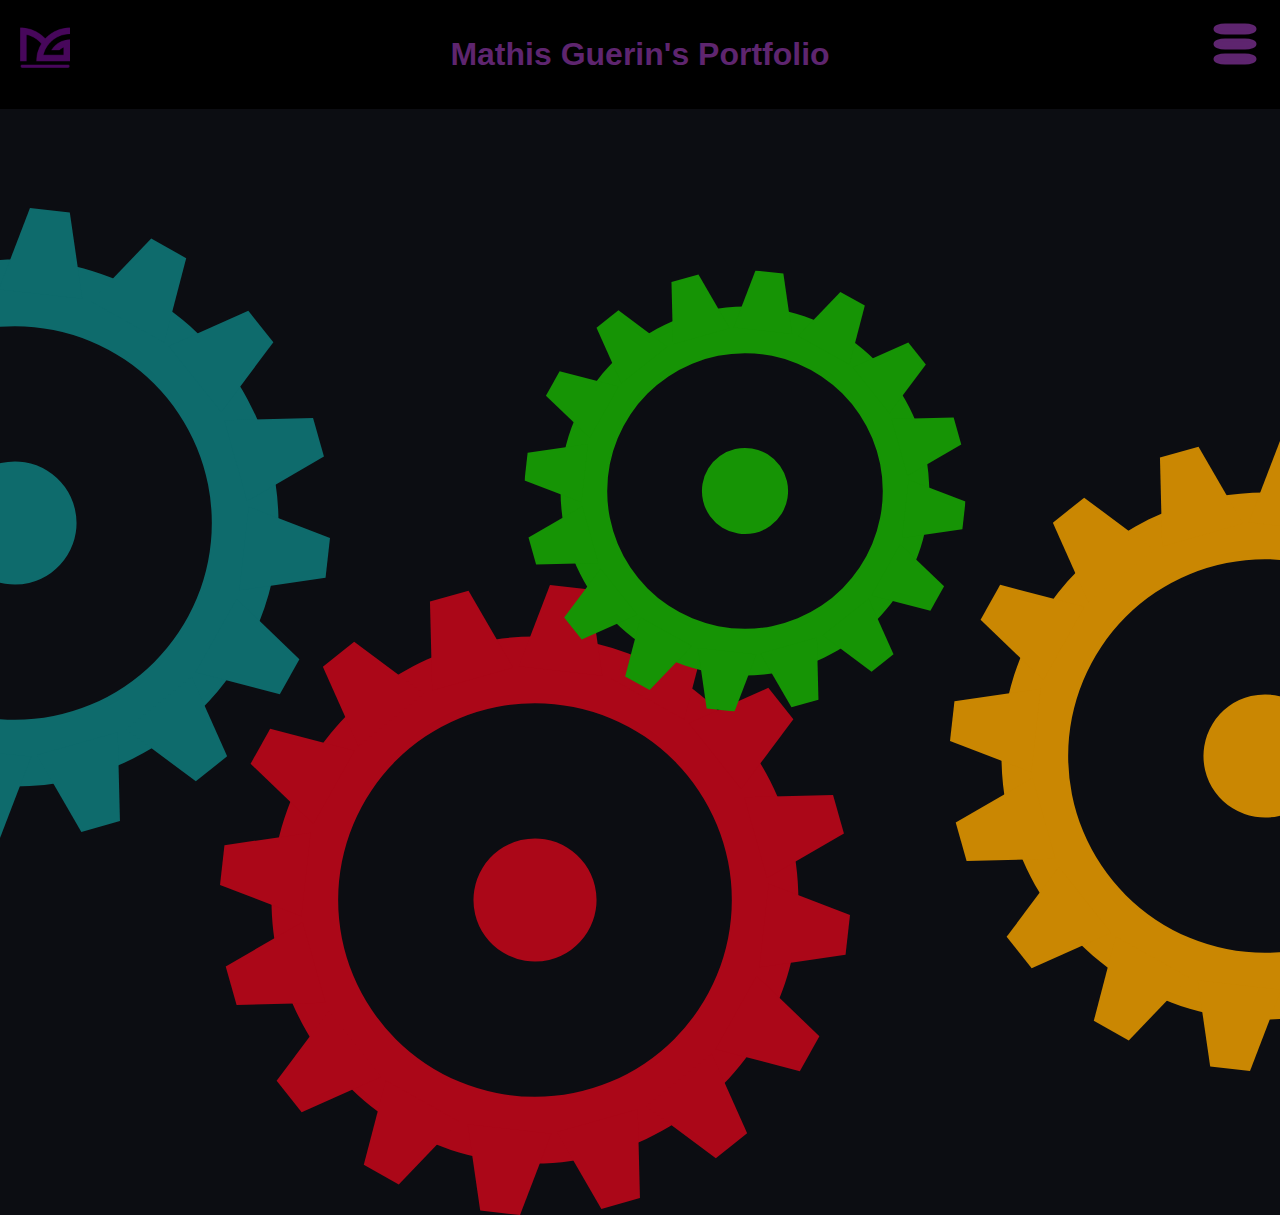
==== src/index.html @ aabb49e6 "gears and first page" ====
<!DOCTYPE html>
<html lang="en">
<head>
    <meta charset="UTF-8">
    <meta http-equiv="X-UA-Compatible" content="IE=edge">
    <meta name="viewport" content="width=device-width, initial-scale=1.0">
    <script src="../public/js/gear.js" defer></script>
    <link rel="stylesheet" href="../public/css/pages/index.css">
    <link rel="icon" href="../public/ressources/logo MG.png" type="image/x-icon">
    <title>Mathis Guerin's projects</title>
</head>
<body>
    <header>
        <img class="iconAccueil" rel="icon" src="../public/ressources/logo MG.png" type="image/x-icon">
        <h1>Mathis Guerin's Portfolio</h1>
        <div class="menu-deroulant">
            <svg width="50" height="50" version="1.1" xmlns="http://www.w3.org/2000/svg">
                <rect x="5" y="5" rx="10" ry="10" width="40" height="8" fill="black" stroke-width="3"/>
                <rect x="5" y="20" rx="10" ry="10" width="40" height="8" fill="black" stroke-width="3"/>
                <rect x="5" y="35" rx="10" ry="10" width="40" height="8" fill="black" stroke-width="3"/>
            </svg>
        </div>
    </header>
    <section>
        <svg class="gear-1 gear" data-name="Calque 1" xmlns="http://www.w3.org/2000/svg" viewBox="0 0 460.01 460.01">
            <path d="M230,37.6C123.74,37.6,37.6,123.74,37.6,230S123.74,422.41,230,422.41,422.41,336.27,422.41,230,336.27,37.6,230,37.6Zm0,336.12A143.72,143.72,0,1,1,373.72,230,143.72,143.72,0,0,1,230,373.72Z" transform="translate(0 0)"/>
            <polygon points="154.94 76.95 213.97 60.29 181.47 4.17 153.3 12.12 154.94 76.95"/>
            <polygon points="60.29 246.04 76.95 305.07 12.12 306.71 4.17 278.54 60.29 246.04"/>
            <polygon points="305 382.81 245.97 399.48 278.47 455.59 306.64 447.64 305 382.81"/>
            <polygon points="399.48 214.03 382.81 155 447.64 153.36 455.59 181.53 399.48 214.03"/>
            <polygon points="68.2 174.58 98.16 121.06 36.63 104.99 22.33 130.53 68.2 174.58"/>
            <polygon points="121.06 361.85 174.58 391.81 130.53 437.67 104.99 423.38 121.06 361.85"/>
            <polygon points="391.81 285.43 361.85 338.95 423.38 355.01 437.67 329.47 391.81 285.43"/>
            <polygon points="338.95 98.16 285.43 68.2 329.47 22.33 355.01 36.63 338.95 98.16"/>
            <polygon points="101 117.71 148.91 79.42 97.97 41.36 75.1 59.63 101 117.71"/>
            <polygon points="79.42 311.1 117.71 359.01 59.63 384.91 41.36 362.04 79.42 311.1"/>
            <polygon points="359.01 342.29 311.1 380.59 362.04 418.65 384.91 400.37 359.01 342.29"/>
            <polygon points="380.59 148.91 342.29 101 400.37 75.1 418.65 97.97 380.59 148.91"/>
            <polygon points="59.38 241.82 66.18 180.87 3.25 189.98 0 219.07 59.38 241.82"/>
            <polygon points="180.87 393.82 241.82 400.62 219.07 460.01 189.98 456.76 180.87 393.82"/>
            <polygon points="400.63 218.18 393.82 279.14 456.76 270.03 460.01 240.94 400.63 218.18"/>
            <polygon points="279.14 66.18 218.18 59.38 240.94 0 270.03 3.25 279.14 66.18"/>
            <circle class="cls-1" cx="230" cy="230" r="44.93" transform="translate(-33.87 420.19) rotate(-80.78)"/>
        </svg>
        
        <svg class="gear-2 gear" data-name="Calque 1" xmlns="http://www.w3.org/2000/svg" viewBox="0 0 460.01 460.01">
            <path d="M230,37.6C123.74,37.6,37.6,123.74,37.6,230S123.74,422.41,230,422.41,422.41,336.27,422.41,230,336.27,37.6,230,37.6Zm0,336.12A143.72,143.72,0,1,1,373.72,230,143.72,143.72,0,0,1,230,373.72Z" transform="translate(0 0)"/>
            <polygon points="154.94 76.95 213.97 60.29 181.47 4.17 153.3 12.12 154.94 76.95"/>
            <polygon points="60.29 246.04 76.95 305.07 12.12 306.71 4.17 278.54 60.29 246.04"/>
            <polygon points="305 382.81 245.97 399.48 278.47 455.59 306.64 447.64 305 382.81"/>
            <polygon points="399.48 214.03 382.81 155 447.64 153.36 455.59 181.53 399.48 214.03"/>
            <polygon points="68.2 174.58 98.16 121.06 36.63 104.99 22.33 130.53 68.2 174.58"/>
            <polygon points="121.06 361.85 174.58 391.81 130.53 437.67 104.99 423.38 121.06 361.85"/>
            <polygon points="391.81 285.43 361.85 338.95 423.38 355.01 437.67 329.47 391.81 285.43"/>
            <polygon points="338.95 98.16 285.43 68.2 329.47 22.33 355.01 36.63 338.95 98.16"/>
            <polygon points="101 117.71 148.91 79.42 97.97 41.36 75.1 59.63 101 117.71"/>
            <polygon points="79.42 311.1 117.71 359.01 59.63 384.91 41.36 362.04 79.42 311.1"/>
            <polygon points="359.01 342.29 311.1 380.59 362.04 418.65 384.91 400.37 359.01 342.29"/>
            <polygon points="380.59 148.91 342.29 101 400.37 75.1 418.65 97.97 380.59 148.91"/>
            <polygon points="59.38 241.82 66.18 180.87 3.25 189.98 0 219.07 59.38 241.82"/>
            <polygon points="180.87 393.82 241.82 400.62 219.07 460.01 189.98 456.76 180.87 393.82"/>
            <polygon points="400.63 218.18 393.82 279.14 456.76 270.03 460.01 240.94 400.63 218.18"/>
            <polygon points="279.14 66.18 218.18 59.38 240.94 0 270.03 3.25 279.14 66.18"/>
            <circle class="cls-1" cx="230" cy="230" r="44.93" transform="translate(-33.87 420.19) rotate(-80.78)"/>
        </svg>

        <svg class="gear-3 gear" data-name="Calque 1" xmlns="http://www.w3.org/2000/svg" viewBox="0 0 460.01 460.01">
            <path d="M230,37.6C123.74,37.6,37.6,123.74,37.6,230S123.74,422.41,230,422.41,422.41,336.27,422.41,230,336.27,37.6,230,37.6Zm0,336.12A143.72,143.72,0,1,1,373.72,230,143.72,143.72,0,0,1,230,373.72Z" transform="translate(0 0)"/>
            <polygon points="154.94 76.95 213.97 60.29 181.47 4.17 153.3 12.12 154.94 76.95"/>
            <polygon points="60.29 246.04 76.95 305.07 12.12 306.71 4.17 278.54 60.29 246.04"/>
            <polygon points="305 382.81 245.97 399.48 278.47 455.59 306.64 447.64 305 382.81"/>
            <polygon points="399.48 214.03 382.81 155 447.64 153.36 455.59 181.53 399.48 214.03"/>
            <polygon points="68.2 174.58 98.16 121.06 36.63 104.99 22.33 130.53 68.2 174.58"/>
            <polygon points="121.06 361.85 174.58 391.81 130.53 437.67 104.99 423.38 121.06 361.85"/>
            <polygon points="391.81 285.43 361.85 338.95 423.38 355.01 437.67 329.47 391.81 285.43"/>
            <polygon points="338.95 98.16 285.43 68.2 329.47 22.33 355.01 36.63 338.95 98.16"/>
            <polygon points="101 117.71 148.91 79.42 97.97 41.36 75.1 59.63 101 117.71"/>
            <polygon points="79.42 311.1 117.71 359.01 59.63 384.91 41.36 362.04 79.42 311.1"/>
            <polygon points="359.01 342.29 311.1 380.59 362.04 418.65 384.91 400.37 359.01 342.29"/>
            <polygon points="380.59 148.91 342.29 101 400.37 75.1 418.65 97.97 380.59 148.91"/>
            <polygon points="59.38 241.82 66.18 180.87 3.25 189.98 0 219.07 59.38 241.82"/>
            <polygon points="180.87 393.82 241.82 400.62 219.07 460.01 189.98 456.76 180.87 393.82"/>
            <polygon points="400.63 218.18 393.82 279.14 456.76 270.03 460.01 240.94 400.63 218.18"/>
            <polygon points="279.14 66.18 218.18 59.38 240.94 0 270.03 3.25 279.14 66.18"/>
            <circle class="cls-1" cx="230" cy="230" r="44.93" transform="translate(-33.87 420.19) rotate(-80.78)"/>
        </svg>

        <svg class="gear-4 gear" data-name="Calque 1" xmlns="http://www.w3.org/2000/svg" viewBox="0 0 460.01 460.01">
            <path d="M230,37.6C123.74,37.6,37.6,123.74,37.6,230S123.74,422.41,230,422.41,422.41,336.27,422.41,230,336.27,37.6,230,37.6Zm0,336.12A143.72,143.72,0,1,1,373.72,230,143.72,143.72,0,0,1,230,373.72Z" transform="translate(0 0)"/>
            <polygon points="154.94 76.95 213.97 60.29 181.47 4.17 153.3 12.12 154.94 76.95"/>
            <polygon points="60.29 246.04 76.95 305.07 12.12 306.71 4.17 278.54 60.29 246.04"/>
            <polygon points="305 382.81 245.97 399.48 278.47 455.59 306.64 447.64 305 382.81"/>
            <polygon points="399.48 214.03 382.81 155 447.64 153.36 455.59 181.53 399.48 214.03"/>
            <polygon points="68.2 174.58 98.16 121.06 36.63 104.99 22.33 130.53 68.2 174.58"/>
            <polygon points="121.06 361.85 174.58 391.81 130.53 437.67 104.99 423.38 121.06 361.85"/>
            <polygon points="391.81 285.43 361.85 338.95 423.38 355.01 437.67 329.47 391.81 285.43"/>
            <polygon points="338.95 98.16 285.43 68.2 329.47 22.33 355.01 36.63 338.95 98.16"/>
            <polygon points="101 117.71 148.91 79.42 97.97 41.36 75.1 59.63 101 117.71"/>
            <polygon points="79.42 311.1 117.71 359.01 59.63 384.91 41.36 362.04 79.42 311.1"/>
            <polygon points="359.01 342.29 311.1 380.59 362.04 418.65 384.91 400.37 359.01 342.29"/>
            <polygon points="380.59 148.91 342.29 101 400.37 75.1 418.65 97.97 380.59 148.91"/>
            <polygon points="59.38 241.82 66.18 180.87 3.25 189.98 0 219.07 59.38 241.82"/>
            <polygon points="180.87 393.82 241.82 400.62 219.07 460.01 189.98 456.76 180.87 393.82"/>
            <polygon points="400.63 218.18 393.82 279.14 456.76 270.03 460.01 240.94 400.63 218.18"/>
            <polygon points="279.14 66.18 218.18 59.38 240.94 0 270.03 3.25 279.14 66.18"/>
            <circle class="cls-1" cx="230" cy="230" r="44.93" transform="translate(-33.87 420.19) rotate(-80.78)"/>
        </svg>
    </section>

    <section>
        
    </section>
    
  
    <footer>
      
    </footer>
</body>
</html>
---- public/css/pages/index.css ----
* {
  margin: 0;
  padding: 0;
  border: 0;
  font-size: 100%;
  font-family: inherit;
  box-sizing: border-box;
}

ol, ul {
  list-style: none;
}

a, button {
  color: inherit;
  text-decoration: none;
  background-color: transparent;
  -webkit-tap-highlight-color: transparent;
  cursor: pointer;
}

html {
  min-width: 350px;
  font-family: "Inter", "Open Sans", sans-serif;
  scroll-behavior: smooth;
  overflow-x: hidden;
  /* Styles pour les navigateurs Chrome et Safari */
}
html body {
  --marginH: 4vh;
  --primary-1: hsl(230, 19%, 6%);
  --primary-2: hsl(0deg, 0%, 85%);
  --primary-3: hsl(286, 50%, 29%);
  --black: hsl(0deg, 0%, 0%);
  --secondary-1: hsl(181, 77%, 24%);
  --secondary-2: hsl(40, 98%, 40%);
  --secondary-3: hsl(354, 92%, 35%);
  --secondary-4: hsl(113, 93%, 30%);
  min-height: 100vh;
  display: flex;
  flex-direction: column;
  font-size: 16px;
  -webkit-font-smoothing: antialiased;
  -moz-osx-font-smoothing: grayscale;
}
html body main {
  flex-grow: 1;
}
@media screen and (-webkit-min-device-pixel-ratio: 0) {
  html body::-webkit-scrollbar {
    width: 5px;
    background: var(--primary-1);
  }
  html body::-webkit-scrollbar-thumb {
    width: 5px;
    background: var(--primary-3);
  }
}

header {
  display: flex;
  flex-direction: row;
  justify-content: center;
  background-color: var(--black);
}
header h1 {
  font-size: xx-large;
  margin: var(--marginH) 0 var(--marginH) 0;
  transition: all 0.5s ease-in-out;
  color: var(--primary-3);
}
header h1:hover {
  transform: scale(1.05);
}
header img.iconAccueil {
  width: 50px;
  height: 50px;
  position: absolute;
  left: 20px;
  top: 20px;
  transition: transform 0.5s ease-in-out;
}
header img.iconAccueil:hover {
  transform: scale(1.05);
}
header .menu-deroulant {
  width: 50px;
  height: 50px;
  position: absolute;
  right: 20px;
  top: 20px;
  transition: transform 0.3s ease-in-out;
}
header .menu-deroulant:hover {
  transform: translate(-7px, 0);
}
header .menu-deroulant rect {
  stroke: var(--primary-3);
  fill: var(--primary-3);
}

html {
  overflow-y: hidden;
}
html body {
  --gearlength: 70vh;
  display: flex;
  flex-direction: column;
  margin: 0;
  text-align: center;
  font-family: Arial;
  background-color: var(--primary-1);
}
html body .gear-1 {
  fill: var(--secondary-1);
  height: var(--gearlength);
  width: var(--gearlength);
  position: absolute;
  transition: scale 0.5s ease-in-out;
}
html body .gear-1:hover {
  fill: var(--primary-2);
  scale: 1.1;
}
html body .gear-2 {
  fill: var(--secondary-2);
  height: var(--gearlength);
  width: var(--gearlength);
  position: absolute;
  transition: scale 0.5s ease-in-out;
}
html body .gear-2:hover {
  fill: var(--primary-2);
  scale: 1.1;
}
html body .gear-3 {
  fill: var(--secondary-3);
  height: var(--gearlength);
  width: var(--gearlength);
  position: absolute;
  transition: scale 0.5s ease-in-out;
}
html body .gear-3:hover {
  fill: var(--primary-2);
  scale: 1.1;
}
html body .gear-4 {
  fill: var(--secondary-4);
  height: var(--gearlength);
  width: var(--gearlength);
  position: absolute;
  transition: scale 0.5s ease-in-out;
}
html body .gear-4:hover {
  fill: var(--primary-2);
  scale: 1.1;
}
html body .gear-1 {
  top: calc(0.33 * var(--gearlength));
  left: calc(var(--gearlength) / -2.1);
}
html body .gear-2 {
  top: calc(0.7 * var(--gearlength));
  right: calc(var(--gearlength) / -2.1);
}
html body .gear-3 {
  bottom: calc(-0.5 * var(--gearlength));
  left: calc(25vw - 100px);
}
html body .gear-4 {
  scale: 0.7;
  bottom: calc(0.15 * var(--gearlength));
  right: calc(25vw - 100px);
}
html body .gear-4:hover {
  scale: 0.76;
}

/*# sourceMappingURL=index.css.map */
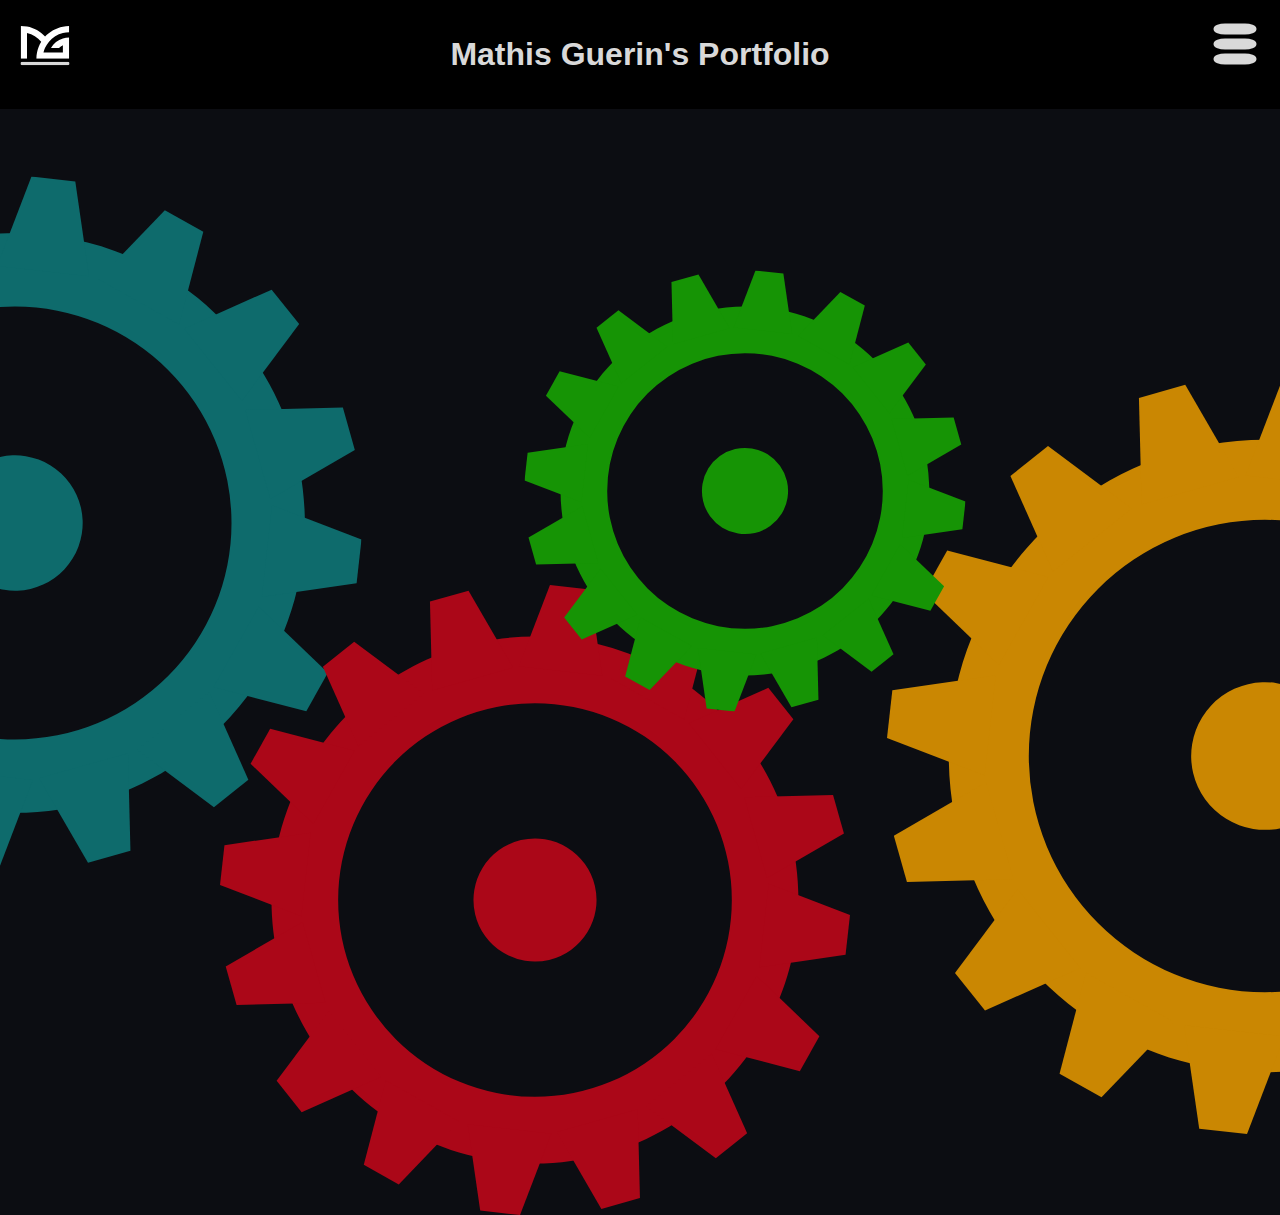
==== commit 5d90547c: "adding animations to first index page" ====
--- a/src/index.html
+++ b/src/index.html
@@ -5,115 +5,147 @@
     <meta http-equiv="X-UA-Compatible" content="IE=edge">
     <meta name="viewport" content="width=device-width, initial-scale=1.0">
     <script src="../public/js/gear.js" defer></script>
+    <script src="../public/js/header.js" defer></script>
     <link rel="stylesheet" href="../public/css/pages/index.css">
-    <link rel="icon" href="../public/ressources/logo MG.png" type="image/x-icon">
+    <link rel="icon" href="../public/ressources/logo MG.svg" type="image/x-icon">
     <title>Mathis Guerin's projects</title>
 </head>
 <body>
     <header>
-        <img class="iconAccueil" rel="icon" src="../public/ressources/logo MG.png" type="image/x-icon">
+
+        <img class="iconAccueil" rel="icon" src="../public/ressources/logo MG.svg" type="image/x-icon">
+
         <h1>Mathis Guerin's Portfolio</h1>
-        <div class="menu-deroulant">
-            <svg width="50" height="50" version="1.1" xmlns="http://www.w3.org/2000/svg">
-                <rect x="5" y="5" rx="10" ry="10" width="40" height="8" fill="black" stroke-width="3"/>
-                <rect x="5" y="20" rx="10" ry="10" width="40" height="8" fill="black" stroke-width="3"/>
-                <rect x="5" y="35" rx="10" ry="10" width="40" height="8" fill="black" stroke-width="3"/>
+
+        <div class="menu-deroulant" title="esc pour fermer">
+            <svg width="50" height="50" version="1.1" xmlns="http://www.w3.org/2000/svg" class="btn-drop">
+                <rect x="5" y="5" rx="10" ry="10" width="40" height="8" fill="black" stroke-width="3" class="one"/>
+                <rect x="5" y="20" rx="10" ry="10" width="40" height="8" fill="black" stroke-width="3" class="two"/>
+                <rect x="5" y="35" rx="10" ry="10" width="40" height="8" fill="black" stroke-width="3" class="three"/>
             </svg>
+            <ul class="menu-deroulant-content">
+				<li>
+					<a href="https://github.com/Hubrec" title="lien vers mon profile github">Mon GitHub</a>
+				</li>
+				<li>
+                    <a href="mailto:mathisjp.guerin@gmail.com?body=Bonjour%20Mathis,%0A%0A" title="lien pour m'envoyer un mail">Me contacter</a>
+				</li>
+				<li>
+					<a href="#">Mes compétences</a>
+				</li>
+				<li>
+					<a href="#">Autre</a>
+				</li>
+			</ul>
         </div>
+
     </header>
-    <section>
-        <svg class="gear-1 gear" data-name="Calque 1" xmlns="http://www.w3.org/2000/svg" viewBox="0 0 460.01 460.01">
-            <path d="M230,37.6C123.74,37.6,37.6,123.74,37.6,230S123.74,422.41,230,422.41,422.41,336.27,422.41,230,336.27,37.6,230,37.6Zm0,336.12A143.72,143.72,0,1,1,373.72,230,143.72,143.72,0,0,1,230,373.72Z" transform="translate(0 0)"/>
-            <polygon points="154.94 76.95 213.97 60.29 181.47 4.17 153.3 12.12 154.94 76.95"/>
-            <polygon points="60.29 246.04 76.95 305.07 12.12 306.71 4.17 278.54 60.29 246.04"/>
-            <polygon points="305 382.81 245.97 399.48 278.47 455.59 306.64 447.64 305 382.81"/>
-            <polygon points="399.48 214.03 382.81 155 447.64 153.36 455.59 181.53 399.48 214.03"/>
-            <polygon points="68.2 174.58 98.16 121.06 36.63 104.99 22.33 130.53 68.2 174.58"/>
-            <polygon points="121.06 361.85 174.58 391.81 130.53 437.67 104.99 423.38 121.06 361.85"/>
-            <polygon points="391.81 285.43 361.85 338.95 423.38 355.01 437.67 329.47 391.81 285.43"/>
-            <polygon points="338.95 98.16 285.43 68.2 329.47 22.33 355.01 36.63 338.95 98.16"/>
-            <polygon points="101 117.71 148.91 79.42 97.97 41.36 75.1 59.63 101 117.71"/>
-            <polygon points="79.42 311.1 117.71 359.01 59.63 384.91 41.36 362.04 79.42 311.1"/>
-            <polygon points="359.01 342.29 311.1 380.59 362.04 418.65 384.91 400.37 359.01 342.29"/>
-            <polygon points="380.59 148.91 342.29 101 400.37 75.1 418.65 97.97 380.59 148.91"/>
-            <polygon points="59.38 241.82 66.18 180.87 3.25 189.98 0 219.07 59.38 241.82"/>
-            <polygon points="180.87 393.82 241.82 400.62 219.07 460.01 189.98 456.76 180.87 393.82"/>
-            <polygon points="400.63 218.18 393.82 279.14 456.76 270.03 460.01 240.94 400.63 218.18"/>
-            <polygon points="279.14 66.18 218.18 59.38 240.94 0 270.03 3.25 279.14 66.18"/>
-            <circle class="cls-1" cx="230" cy="230" r="44.93" transform="translate(-33.87 420.19) rotate(-80.78)"/>
-        </svg>
+        <section class="sectGears">
+            <div class="divgears">
+                <svg class="gear-1" data-name="Calque 1" xmlns="http://www.w3.org/2000/svg" viewBox="0 0 460.01 460.01">
+                    <path d="M230,37.6C123.74,37.6,37.6,123.74,37.6,230S123.74,422.41,230,422.41,422.41,336.27,422.41,230,336.27,37.6,230,37.6Zm0,336.12A143.72,143.72,0,1,1,373.72,230,143.72,143.72,0,0,1,230,373.72Z" transform="translate(0 0)"/>
+                    <polygon points="154.94 76.95 213.97 60.29 181.47 4.17 153.3 12.12 154.94 76.95"/>
+                    <polygon points="60.29 246.04 76.95 305.07 12.12 306.71 4.17 278.54 60.29 246.04"/>
+                    <polygon points="305 382.81 245.97 399.48 278.47 455.59 306.64 447.64 305 382.81"/>
+                    <polygon points="399.48 214.03 382.81 155 447.64 153.36 455.59 181.53 399.48 214.03"/>
+                    <polygon points="68.2 174.58 98.16 121.06 36.63 104.99 22.33 130.53 68.2 174.58"/>
+                    <polygon points="121.06 361.85 174.58 391.81 130.53 437.67 104.99 423.38 121.06 361.85"/>
+                    <polygon points="391.81 285.43 361.85 338.95 423.38 355.01 437.67 329.47 391.81 285.43"/>
+                    <polygon points="338.95 98.16 285.43 68.2 329.47 22.33 355.01 36.63 338.95 98.16"/>
+                    <polygon points="101 117.71 148.91 79.42 97.97 41.36 75.1 59.63 101 117.71"/>
+                    <polygon points="79.42 311.1 117.71 359.01 59.63 384.91 41.36 362.04 79.42 311.1"/>
+                    <polygon points="359.01 342.29 311.1 380.59 362.04 418.65 384.91 400.37 359.01 342.29"/>
+                    <polygon points="380.59 148.91 342.29 101 400.37 75.1 418.65 97.97 380.59 148.91"/>
+                    <polygon points="59.38 241.82 66.18 180.87 3.25 189.98 0 219.07 59.38 241.82"/>
+                    <polygon points="180.87 393.82 241.82 400.62 219.07 460.01 189.98 456.76 180.87 393.82"/>
+                    <polygon points="400.63 218.18 393.82 279.14 456.76 270.03 460.01 240.94 400.63 218.18"/>
+                    <polygon points="279.14 66.18 218.18 59.38 240.94 0 270.03 3.25 279.14 66.18"/>
+                    <circle class="cls-1" cx="230" cy="230" r="44.93" transform="translate(-33.87 420.19) rotate(-80.78)"/>
+                </svg>
+                <h1 class="titleGear1">Mes compétences</h1>
+            </div>
+
+            <div class="divgears">
+                <svg class="gear-2" data-name="Calque 1" xmlns="http://www.w3.org/2000/svg" viewBox="0 0 460.01 460.01">
+                    <path d="M230,37.6C123.74,37.6,37.6,123.74,37.6,230S123.74,422.41,230,422.41,422.41,336.27,422.41,230,336.27,37.6,230,37.6Zm0,336.12A143.72,143.72,0,1,1,373.72,230,143.72,143.72,0,0,1,230,373.72Z" transform="translate(0 0)"/>
+                    <polygon points="154.94 76.95 213.97 60.29 181.47 4.17 153.3 12.12 154.94 76.95"/>
+                    <polygon points="60.29 246.04 76.95 305.07 12.12 306.71 4.17 278.54 60.29 246.04"/>
+                    <polygon points="305 382.81 245.97 399.48 278.47 455.59 306.64 447.64 305 382.81"/>
+                    <polygon points="399.48 214.03 382.81 155 447.64 153.36 455.59 181.53 399.48 214.03"/>
+                    <polygon points="68.2 174.58 98.16 121.06 36.63 104.99 22.33 130.53 68.2 174.58"/>
+                    <polygon points="121.06 361.85 174.58 391.81 130.53 437.67 104.99 423.38 121.06 361.85"/>
+                    <polygon points="391.81 285.43 361.85 338.95 423.38 355.01 437.67 329.47 391.81 285.43"/>
+                    <polygon points="338.95 98.16 285.43 68.2 329.47 22.33 355.01 36.63 338.95 98.16"/>
+                    <polygon points="101 117.71 148.91 79.42 97.97 41.36 75.1 59.63 101 117.71"/>
+                    <polygon points="79.42 311.1 117.71 359.01 59.63 384.91 41.36 362.04 79.42 311.1"/>
+                    <polygon points="359.01 342.29 311.1 380.59 362.04 418.65 384.91 400.37 359.01 342.29"/>
+                    <polygon points="380.59 148.91 342.29 101 400.37 75.1 418.65 97.97 380.59 148.91"/>
+                    <polygon points="59.38 241.82 66.18 180.87 3.25 189.98 0 219.07 59.38 241.82"/>
+                    <polygon points="180.87 393.82 241.82 400.62 219.07 460.01 189.98 456.76 180.87 393.82"/>
+                    <polygon points="400.63 218.18 393.82 279.14 456.76 270.03 460.01 240.94 400.63 218.18"/>
+                    <polygon points="279.14 66.18 218.18 59.38 240.94 0 270.03 3.25 279.14 66.18"/>
+                    <circle class="cls-1" cx="230" cy="230" r="44.93" transform="translate(-33.87 420.19) rotate(-80.78)"/>
+                </svg>
+                <h1 class="titleGear2">Mes projets</h1>
+            </div>
+
+            <div class="divgears">
+                <svg class="gear-3" data-name="Calque 1" xmlns="http://www.w3.org/2000/svg" viewBox="0 0 460.01 460.01">
+                    <path d="M230,37.6C123.74,37.6,37.6,123.74,37.6,230S123.74,422.41,230,422.41,422.41,336.27,422.41,230,336.27,37.6,230,37.6Zm0,336.12A143.72,143.72,0,1,1,373.72,230,143.72,143.72,0,0,1,230,373.72Z" transform="translate(0 0)"/>
+                    <polygon points="154.94 76.95 213.97 60.29 181.47 4.17 153.3 12.12 154.94 76.95"/>
+                    <polygon points="60.29 246.04 76.95 305.07 12.12 306.71 4.17 278.54 60.29 246.04"/>
+                    <polygon points="305 382.81 245.97 399.48 278.47 455.59 306.64 447.64 305 382.81"/>
+                    <polygon points="399.48 214.03 382.81 155 447.64 153.36 455.59 181.53 399.48 214.03"/>
+                    <polygon points="68.2 174.58 98.16 121.06 36.63 104.99 22.33 130.53 68.2 174.58"/>
+                    <polygon points="121.06 361.85 174.58 391.81 130.53 437.67 104.99 423.38 121.06 361.85"/>
+                    <polygon points="391.81 285.43 361.85 338.95 423.38 355.01 437.67 329.47 391.81 285.43"/>
+                    <polygon points="338.95 98.16 285.43 68.2 329.47 22.33 355.01 36.63 338.95 98.16"/>
+                    <polygon points="101 117.71 148.91 79.42 97.97 41.36 75.1 59.63 101 117.71"/>
+                    <polygon points="79.42 311.1 117.71 359.01 59.63 384.91 41.36 362.04 79.42 311.1"/>
+                    <polygon points="359.01 342.29 311.1 380.59 362.04 418.65 384.91 400.37 359.01 342.29"/>
+                    <polygon points="380.59 148.91 342.29 101 400.37 75.1 418.65 97.97 380.59 148.91"/>
+                    <polygon points="59.38 241.82 66.18 180.87 3.25 189.98 0 219.07 59.38 241.82"/>
+                    <polygon points="180.87 393.82 241.82 400.62 219.07 460.01 189.98 456.76 180.87 393.82"/>
+                    <polygon points="400.63 218.18 393.82 279.14 456.76 270.03 460.01 240.94 400.63 218.18"/>
+                    <polygon points="279.14 66.18 218.18 59.38 240.94 0 270.03 3.25 279.14 66.18"/>
+                    <circle class="cls-1" cx="230" cy="230" r="44.93" transform="translate(-33.87 420.19) rotate(-80.78)"/>
+                </svg>
+                <h1 class="titleGear3">Gear 3 title</h1>
+            </div>
+
+            <div class="divgears">
+                <svg class="gear-4" data-name="Calque 1" xmlns="http://www.w3.org/2000/svg" viewBox="0 0 460.01 460.01">
+                    <path d="M230,37.6C123.74,37.6,37.6,123.74,37.6,230S123.74,422.41,230,422.41,422.41,336.27,422.41,230,336.27,37.6,230,37.6Zm0,336.12A143.72,143.72,0,1,1,373.72,230,143.72,143.72,0,0,1,230,373.72Z" transform="translate(0 0)"/>
+                    <polygon points="154.94 76.95 213.97 60.29 181.47 4.17 153.3 12.12 154.94 76.95"/>
+                    <polygon points="60.29 246.04 76.95 305.07 12.12 306.71 4.17 278.54 60.29 246.04"/>
+                    <polygon points="305 382.81 245.97 399.48 278.47 455.59 306.64 447.64 305 382.81"/>
+                    <polygon points="399.48 214.03 382.81 155 447.64 153.36 455.59 181.53 399.48 214.03"/>
+                    <polygon points="68.2 174.58 98.16 121.06 36.63 104.99 22.33 130.53 68.2 174.58"/>
+                    <polygon points="121.06 361.85 174.58 391.81 130.53 437.67 104.99 423.38 121.06 361.85"/>
+                    <polygon points="391.81 285.43 361.85 338.95 423.38 355.01 437.67 329.47 391.81 285.43"/>
+                    <polygon points="338.95 98.16 285.43 68.2 329.47 22.33 355.01 36.63 338.95 98.16"/>
+                    <polygon points="101 117.71 148.91 79.42 97.97 41.36 75.1 59.63 101 117.71"/>
+                    <polygon points="79.42 311.1 117.71 359.01 59.63 384.91 41.36 362.04 79.42 311.1"/>
+                    <polygon points="359.01 342.29 311.1 380.59 362.04 418.65 384.91 400.37 359.01 342.29"/>
+                    <polygon points="380.59 148.91 342.29 101 400.37 75.1 418.65 97.97 380.59 148.91"/>
+                    <polygon points="59.38 241.82 66.18 180.87 3.25 189.98 0 219.07 59.38 241.82"/>
+                    <polygon points="180.87 393.82 241.82 400.62 219.07 460.01 189.98 456.76 180.87 393.82"/>
+                    <polygon points="400.63 218.18 393.82 279.14 456.76 270.03 460.01 240.94 400.63 218.18"/>
+                    <polygon points="279.14 66.18 218.18 59.38 240.94 0 270.03 3.25 279.14 66.18"/>
+                    <circle class="cls-1" cx="230" cy="230" r="44.93" transform="translate(-33.87 420.19) rotate(-80.78)"/>
+                </svg>
+                <h1 class="titleGear4">Gear 4 title</h1>
+            </div>
+
+        </section>
+            
+        <section>
+            
+        </section>
         
-        <svg class="gear-2 gear" data-name="Calque 1" xmlns="http://www.w3.org/2000/svg" viewBox="0 0 460.01 460.01">
-            <path d="M230,37.6C123.74,37.6,37.6,123.74,37.6,230S123.74,422.41,230,422.41,422.41,336.27,422.41,230,336.27,37.6,230,37.6Zm0,336.12A143.72,143.72,0,1,1,373.72,230,143.72,143.72,0,0,1,230,373.72Z" transform="translate(0 0)"/>
-            <polygon points="154.94 76.95 213.97 60.29 181.47 4.17 153.3 12.12 154.94 76.95"/>
-            <polygon points="60.29 246.04 76.95 305.07 12.12 306.71 4.17 278.54 60.29 246.04"/>
-            <polygon points="305 382.81 245.97 399.48 278.47 455.59 306.64 447.64 305 382.81"/>
-            <polygon points="399.48 214.03 382.81 155 447.64 153.36 455.59 181.53 399.48 214.03"/>
-            <polygon points="68.2 174.58 98.16 121.06 36.63 104.99 22.33 130.53 68.2 174.58"/>
-            <polygon points="121.06 361.85 174.58 391.81 130.53 437.67 104.99 423.38 121.06 361.85"/>
-            <polygon points="391.81 285.43 361.85 338.95 423.38 355.01 437.67 329.47 391.81 285.43"/>
-            <polygon points="338.95 98.16 285.43 68.2 329.47 22.33 355.01 36.63 338.95 98.16"/>
-            <polygon points="101 117.71 148.91 79.42 97.97 41.36 75.1 59.63 101 117.71"/>
-            <polygon points="79.42 311.1 117.71 359.01 59.63 384.91 41.36 362.04 79.42 311.1"/>
-            <polygon points="359.01 342.29 311.1 380.59 362.04 418.65 384.91 400.37 359.01 342.29"/>
-            <polygon points="380.59 148.91 342.29 101 400.37 75.1 418.65 97.97 380.59 148.91"/>
-            <polygon points="59.38 241.82 66.18 180.87 3.25 189.98 0 219.07 59.38 241.82"/>
-            <polygon points="180.87 393.82 241.82 400.62 219.07 460.01 189.98 456.76 180.87 393.82"/>
-            <polygon points="400.63 218.18 393.82 279.14 456.76 270.03 460.01 240.94 400.63 218.18"/>
-            <polygon points="279.14 66.18 218.18 59.38 240.94 0 270.03 3.25 279.14 66.18"/>
-            <circle class="cls-1" cx="230" cy="230" r="44.93" transform="translate(-33.87 420.19) rotate(-80.78)"/>
-        </svg>
-
-        <svg class="gear-3 gear" data-name="Calque 1" xmlns="http://www.w3.org/2000/svg" viewBox="0 0 460.01 460.01">
-            <path d="M230,37.6C123.74,37.6,37.6,123.74,37.6,230S123.74,422.41,230,422.41,422.41,336.27,422.41,230,336.27,37.6,230,37.6Zm0,336.12A143.72,143.72,0,1,1,373.72,230,143.72,143.72,0,0,1,230,373.72Z" transform="translate(0 0)"/>
-            <polygon points="154.94 76.95 213.97 60.29 181.47 4.17 153.3 12.12 154.94 76.95"/>
-            <polygon points="60.29 246.04 76.95 305.07 12.12 306.71 4.17 278.54 60.29 246.04"/>
-            <polygon points="305 382.81 245.97 399.48 278.47 455.59 306.64 447.64 305 382.81"/>
-            <polygon points="399.48 214.03 382.81 155 447.64 153.36 455.59 181.53 399.48 214.03"/>
-            <polygon points="68.2 174.58 98.16 121.06 36.63 104.99 22.33 130.53 68.2 174.58"/>
-            <polygon points="121.06 361.85 174.58 391.81 130.53 437.67 104.99 423.38 121.06 361.85"/>
-            <polygon points="391.81 285.43 361.85 338.95 423.38 355.01 437.67 329.47 391.81 285.43"/>
-            <polygon points="338.95 98.16 285.43 68.2 329.47 22.33 355.01 36.63 338.95 98.16"/>
-            <polygon points="101 117.71 148.91 79.42 97.97 41.36 75.1 59.63 101 117.71"/>
-            <polygon points="79.42 311.1 117.71 359.01 59.63 384.91 41.36 362.04 79.42 311.1"/>
-            <polygon points="359.01 342.29 311.1 380.59 362.04 418.65 384.91 400.37 359.01 342.29"/>
-            <polygon points="380.59 148.91 342.29 101 400.37 75.1 418.65 97.97 380.59 148.91"/>
-            <polygon points="59.38 241.82 66.18 180.87 3.25 189.98 0 219.07 59.38 241.82"/>
-            <polygon points="180.87 393.82 241.82 400.62 219.07 460.01 189.98 456.76 180.87 393.82"/>
-            <polygon points="400.63 218.18 393.82 279.14 456.76 270.03 460.01 240.94 400.63 218.18"/>
-            <polygon points="279.14 66.18 218.18 59.38 240.94 0 270.03 3.25 279.14 66.18"/>
-            <circle class="cls-1" cx="230" cy="230" r="44.93" transform="translate(-33.87 420.19) rotate(-80.78)"/>
-        </svg>
-
-        <svg class="gear-4 gear" data-name="Calque 1" xmlns="http://www.w3.org/2000/svg" viewBox="0 0 460.01 460.01">
-            <path d="M230,37.6C123.74,37.6,37.6,123.74,37.6,230S123.74,422.41,230,422.41,422.41,336.27,422.41,230,336.27,37.6,230,37.6Zm0,336.12A143.72,143.72,0,1,1,373.72,230,143.72,143.72,0,0,1,230,373.72Z" transform="translate(0 0)"/>
-            <polygon points="154.94 76.95 213.97 60.29 181.47 4.17 153.3 12.12 154.94 76.95"/>
-            <polygon points="60.29 246.04 76.95 305.07 12.12 306.71 4.17 278.54 60.29 246.04"/>
-            <polygon points="305 382.81 245.97 399.48 278.47 455.59 306.64 447.64 305 382.81"/>
-            <polygon points="399.48 214.03 382.81 155 447.64 153.36 455.59 181.53 399.48 214.03"/>
-            <polygon points="68.2 174.58 98.16 121.06 36.63 104.99 22.33 130.53 68.2 174.58"/>
-            <polygon points="121.06 361.85 174.58 391.81 130.53 437.67 104.99 423.38 121.06 361.85"/>
-            <polygon points="391.81 285.43 361.85 338.95 423.38 355.01 437.67 329.47 391.81 285.43"/>
-            <polygon points="338.95 98.16 285.43 68.2 329.47 22.33 355.01 36.63 338.95 98.16"/>
-            <polygon points="101 117.71 148.91 79.42 97.97 41.36 75.1 59.63 101 117.71"/>
-            <polygon points="79.42 311.1 117.71 359.01 59.63 384.91 41.36 362.04 79.42 311.1"/>
-            <polygon points="359.01 342.29 311.1 380.59 362.04 418.65 384.91 400.37 359.01 342.29"/>
-            <polygon points="380.59 148.91 342.29 101 400.37 75.1 418.65 97.97 380.59 148.91"/>
-            <polygon points="59.38 241.82 66.18 180.87 3.25 189.98 0 219.07 59.38 241.82"/>
-            <polygon points="180.87 393.82 241.82 400.62 219.07 460.01 189.98 456.76 180.87 393.82"/>
-            <polygon points="400.63 218.18 393.82 279.14 456.76 270.03 460.01 240.94 400.63 218.18"/>
-            <polygon points="279.14 66.18 218.18 59.38 240.94 0 270.03 3.25 279.14 66.18"/>
-            <circle class="cls-1" cx="230" cy="230" r="44.93" transform="translate(-33.87 420.19) rotate(-80.78)"/>
-        </svg>
-    </section>
-
-    <section>
+    
+        <footer>
         
-    </section>
-    
-  
-    <footer>
-      
-    </footer>
+        </footer>
 </body>
 </html>--- a/public/css/pages/index.css
+++ b/public/css/pages/index.css
@@ -36,6 +36,10 @@
   --secondary-2: hsl(40, 98%, 40%);
   --secondary-3: hsl(354, 92%, 35%);
   --secondary-4: hsl(113, 93%, 30%);
+  --secondary-1-fade: hsl(181, 61%, 49%);
+  --secondary-2-fade: hsl(40, 100%, 59%);
+  --secondary-3-fade: hsl(354, 100%, 56%);
+  --secondary-4-fade: hsl(113, 76%, 52%);
   min-height: 100vh;
   display: flex;
   flex-direction: column;
@@ -46,6 +50,9 @@
 html body main {
   flex-grow: 1;
 }
+html body a {
+  color: var(--primary-2);
+}
 @media screen and (-webkit-min-device-pixel-ratio: 0) {
   html body::-webkit-scrollbar {
     width: 5px;
@@ -67,10 +74,7 @@
   font-size: xx-large;
   margin: var(--marginH) 0 var(--marginH) 0;
   transition: all 0.5s ease-in-out;
-  color: var(--primary-3);
-}
-header h1:hover {
-  transform: scale(1.05);
+  color: var(--primary-2);
 }
 header img.iconAccueil {
   width: 50px;
@@ -80,9 +84,6 @@
   top: 20px;
   transition: transform 0.5s ease-in-out;
 }
-header img.iconAccueil:hover {
-  transform: scale(1.05);
-}
 header .menu-deroulant {
   width: 50px;
   height: 50px;
@@ -91,14 +92,70 @@
   top: 20px;
   transition: transform 0.3s ease-in-out;
 }
-header .menu-deroulant:hover {
-  transform: translate(-7px, 0);
-}
-header .menu-deroulant rect {
-  stroke: var(--primary-3);
-  fill: var(--primary-3);
-}
-
+header .menu-deroulant svg rect {
+  stroke: var(--primary-2);
+  fill: var(--primary-2);
+  transition: all 0.3s ease;
+}
+header .menu-deroulant svg:hover rect.one {
+  transform: rotate(47deg);
+  translate: 15px -1px;
+}
+header .menu-deroulant svg:hover rect.three {
+  transform: rotate(-47deg);
+  translate: -21px 15px;
+}
+header .menu-deroulant svg.show rect.one {
+  transform: rotate(47deg);
+  translate: 15px -1px;
+}
+header .menu-deroulant svg.show rect.two {
+  opacity: 0;
+}
+header .menu-deroulant svg.show rect.three {
+  transform: rotate(-47deg);
+  translate: -21px 15px;
+}
+header .menu-deroulant ul {
+  z-index: 10;
+  position: absolute;
+  right: -30px;
+  width: 250px;
+  background-color: var(--black);
+  border-radius: 2%;
+  display: flex;
+  flex-direction: column;
+  opacity: 0;
+  visibility: hidden;
+  transition: all 0.5s ease-in-out;
+  transition-property: opacity, visibility;
+}
+header .menu-deroulant ul li {
+  margin: 10px 0 10px 0;
+  font-size: x-large;
+  transition: all 0.3s ease-in-out;
+}
+header .menu-deroulant ul li:hover {
+  transform: scale(1.03);
+}
+header .menu-deroulant ul.show {
+  opacity: 1;
+  visibility: visible;
+}
+
+@keyframes fade {
+  from {
+    opacity: 0;
+  }
+  to {
+    opacity: 1;
+  }
+}
+@media screen and (max-width: 768px) {
+  header h1 {
+    font-size: x-large;
+  }
+}
 html {
   overflow-y: hidden;
 }
@@ -116,56 +173,79 @@
   height: var(--gearlength);
   width: var(--gearlength);
   position: absolute;
-  transition: scale 0.5s ease-in-out;
+  transition: all 0.5s ease-in-out;
+  transition-property: scale, fill;
 }
 html body .gear-1:hover {
-  fill: var(--primary-2);
-  scale: 1.1;
+  fill: var(--secondary-1-fade);
 }
 html body .gear-2 {
   fill: var(--secondary-2);
   height: var(--gearlength);
   width: var(--gearlength);
   position: absolute;
-  transition: scale 0.5s ease-in-out;
+  transition: all 0.5s ease-in-out;
+  transition-property: scale, fill;
 }
 html body .gear-2:hover {
-  fill: var(--primary-2);
-  scale: 1.1;
+  fill: var(--secondary-2-fade);
 }
 html body .gear-3 {
   fill: var(--secondary-3);
   height: var(--gearlength);
   width: var(--gearlength);
   position: absolute;
-  transition: scale 0.5s ease-in-out;
+  transition: all 0.5s ease-in-out;
+  transition-property: scale, fill;
 }
 html body .gear-3:hover {
-  fill: var(--primary-2);
-  scale: 1.1;
+  fill: var(--secondary-3-fade);
 }
 html body .gear-4 {
   fill: var(--secondary-4);
   height: var(--gearlength);
   width: var(--gearlength);
   position: absolute;
-  transition: scale 0.5s ease-in-out;
+  transition: all 0.5s ease-in-out;
+  transition-property: scale, fill;
 }
 html body .gear-4:hover {
-  fill: var(--primary-2);
+  fill: var(--secondary-4-fade);
+}
+html body .gear-1 {
   scale: 1.1;
-}
-html body .gear-1 {
   top: calc(0.33 * var(--gearlength));
   left: calc(var(--gearlength) / -2.1);
 }
+html body .gear-1:hover {
+  scale: 1.16;
+}
+html body .gear-1:hover ~ h1 {
+  visibility: visible;
+  animation: slideLeft 0.5s ease forwards;
+}
 html body .gear-2 {
+  scale: 1.2;
   top: calc(0.7 * var(--gearlength));
   right: calc(var(--gearlength) / -2.1);
+}
+html body .gear-2:hover {
+  scale: 1.26;
+}
+html body .gear-2:hover ~ h1 {
+  visibility: visible;
+  animation: slideRight 0.5s ease forwards;
 }
 html body .gear-3 {
   bottom: calc(-0.5 * var(--gearlength));
   left: calc(25vw - 100px);
+}
+html body .gear-3:hover {
+  scale: 1.06;
+}
+html body .gear-3:hover ~ h1 {
+  visibility: visible;
+  animation: slideTop 0.5s ease forwards;
 }
 html body .gear-4 {
   scale: 0.7;
@@ -175,5 +255,96 @@
 html body .gear-4:hover {
   scale: 0.76;
 }
+html body .gear-4:hover ~ h1 {
+  visibility: visible;
+  animation: slideBottom 0.5s ease forwards;
+}
+html body div.divgears h1 {
+  position: absolute;
+  font-size: xx-large;
+  color: var(--primary-2);
+  border-radius: 5px;
+  padding: calc(var(--marginH) * 1.5) calc(var(--marginH) * 3) calc(var(--marginH) * 1.5) calc(var(--marginH) * 3);
+  z-index: -1;
+  pointer-events: none;
+  visibility: hidden;
+  transition: all 0.5s ease-in-out;
+  transition-property: slideLeft, slideRight, slideTop, slideBottom;
+  opacity: 15%;
+}
+html body div.divgears h1.titleGear1 {
+  background-color: var(--secondary-1);
+}
+html body div.divgears h1.titleGear2 {
+  background-color: var(--secondary-2);
+}
+html body div.divgears h1.titleGear3 {
+  background-color: var(--secondary-3);
+}
+html body div.divgears h1.titleGear4 {
+  background-color: var(--secondary-4);
+}
+html body div.divgears h1.titleGear1 {
+  top: calc(0.33 * var(--gearlength));
+  left: calc(var(--gearlength) * 0.65);
+  transform: translateX(-100%);
+}
+html body div.divgears h1.titleGear2 {
+  top: calc(0.4 * var(--gearlength));
+  right: calc(var(--gearlength) * 0.65);
+  transform: translateX(100%);
+  z-index: 11;
+}
+html body div.divgears h1.titleGear3 {
+  bottom: calc(0.65 * var(--gearlength));
+  left: calc(32vw - 100px);
+  transform: translateY(-200%);
+}
+html body div.divgears h1.titleGear4 {
+  bottom: calc(0.8 * var(--gearlength));
+  left: calc(33vw - 100px);
+  transform: translateY(200%);
+}
+
+@keyframes slideLeft {
+  0% {
+    transform: translateX(-100%);
+    opacity: 15%;
+  }
+  100% {
+    transform: translateX(0);
+    opacity: 100%;
+  }
+}
+@keyframes slideRight {
+  0% {
+    transform: translateX(100%);
+    opacity: 15%;
+  }
+  100% {
+    transform: translateX(0);
+    opacity: 100%;
+  }
+}
+@keyframes slideBottom {
+  0% {
+    transform: translateY(-200%);
+    opacity: 15%;
+  }
+  100% {
+    transform: translateY(0);
+    opacity: 100%;
+  }
+}
+@keyframes slideTop {
+  0% {
+    transform: translateY(200%);
+    opacity: 15%;
+  }
+  100% {
+    transform: translateY(0);
+    opacity: 100%;
+  }
+}
 
 /*# sourceMappingURL=index.css.map */
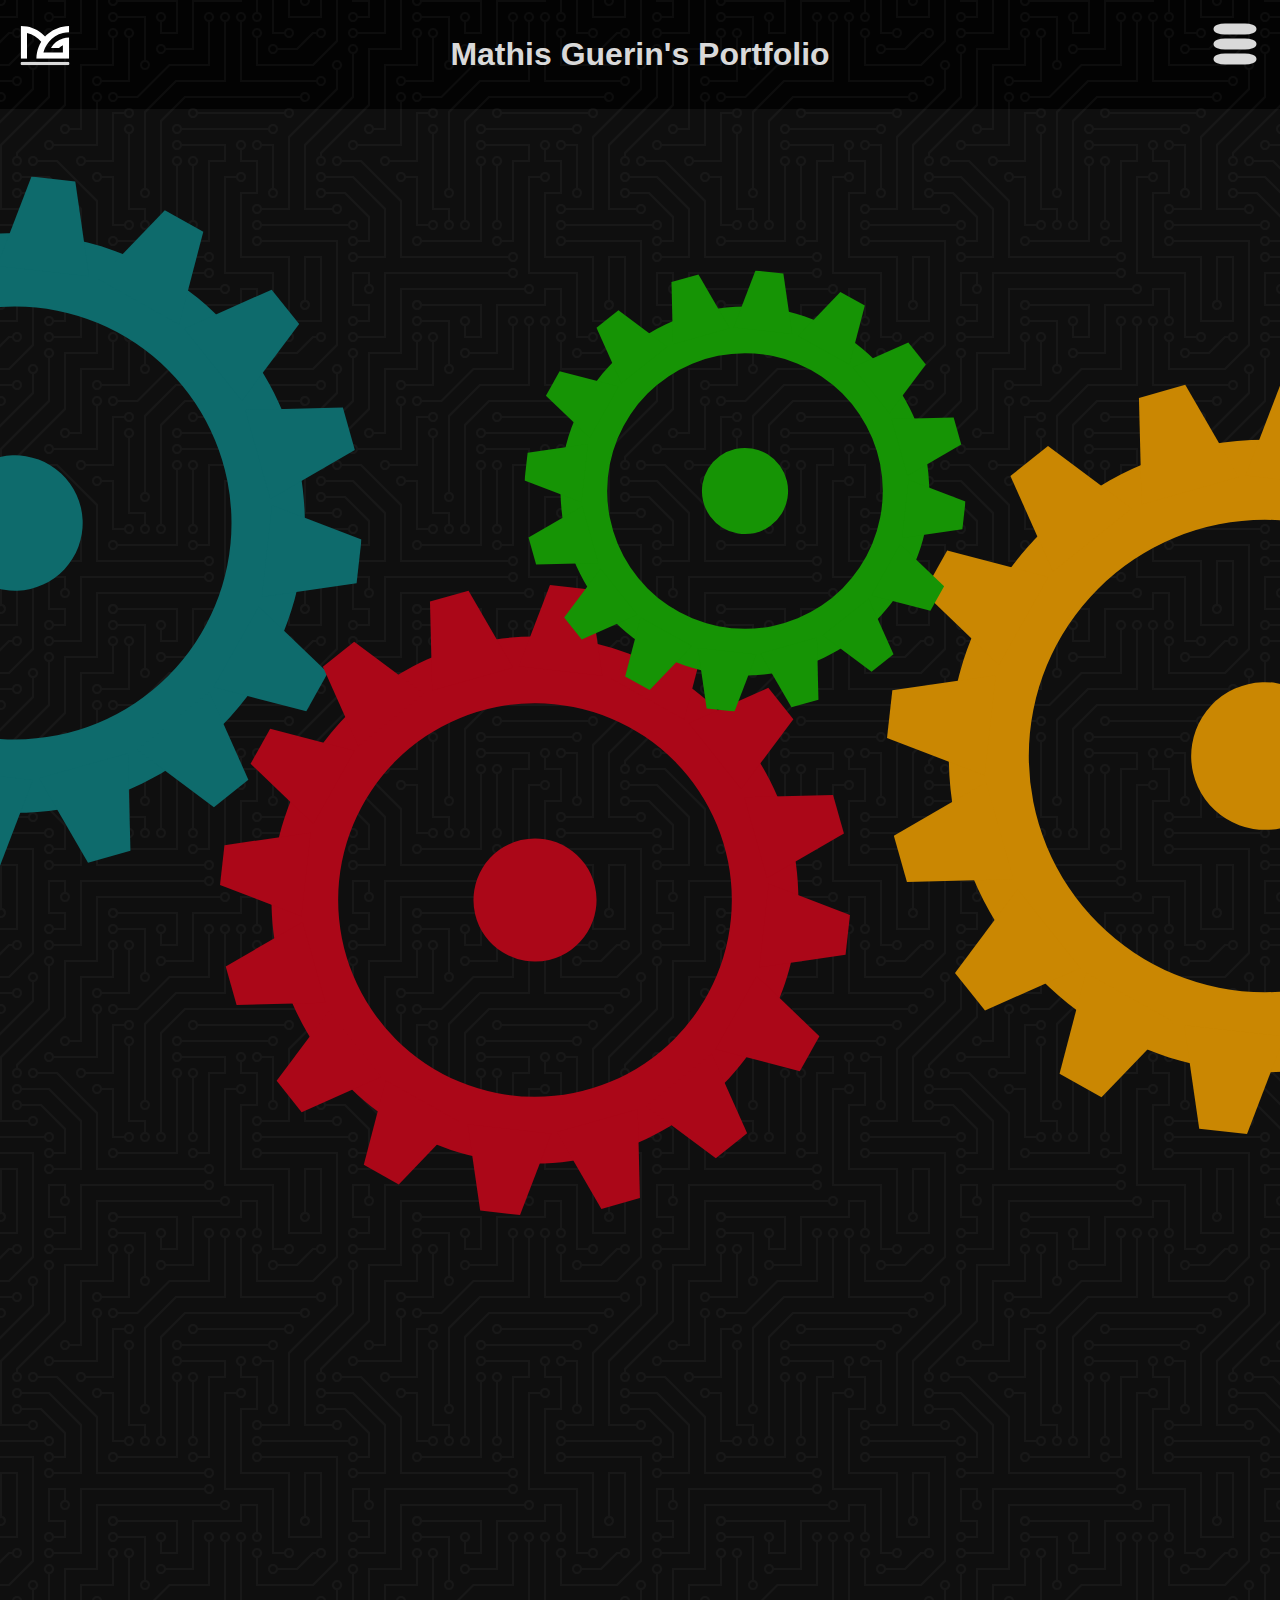
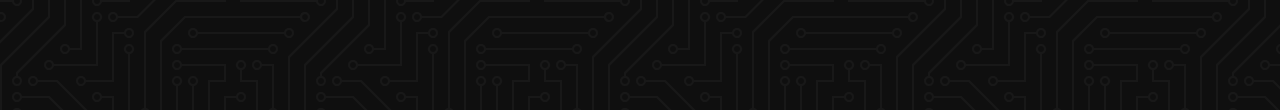
==== commit e596b5e5: "animations + ajout des pages de contenu vides" ====
--- a/src/index.html
+++ b/src/index.html
@@ -4,14 +4,21 @@
     <meta charset="UTF-8">
     <meta http-equiv="X-UA-Compatible" content="IE=edge">
     <meta name="viewport" content="width=device-width, initial-scale=1.0">
+
     <script src="../public/js/gear.js" defer></script>
     <script src="../public/js/header.js" defer></script>
+    <script src="../public/js/pages.js" defer></script>
+    <script src="../public/js/backgrounds.js" defer></script>
+
+
     <link rel="stylesheet" href="../public/css/pages/index.css">
+    <link rel="stylesheet" href="../public/css/pages/indexHidden.css">
+
     <link rel="icon" href="../public/ressources/logo MG.svg" type="image/x-icon">
     <title>Mathis Guerin's projects</title>
 </head>
-<body>
-    <header>
+<body class="bg2">
+    <header class="bg2">
 
         <img class="iconAccueil" rel="icon" src="../public/ressources/logo MG.svg" type="image/x-icon">
 
@@ -41,8 +48,8 @@
 
     </header>
         <section class="sectGears">
-            <div class="divgears">
-                <svg class="gear-1" data-name="Calque 1" xmlns="http://www.w3.org/2000/svg" viewBox="0 0 460.01 460.01">
+            <div class="divgears" title="click me">
+                <svg class="gear-1 gear" data-name="Calque 1" xmlns="http://www.w3.org/2000/svg" viewBox="0 0 460.01 460.01">
                     <path d="M230,37.6C123.74,37.6,37.6,123.74,37.6,230S123.74,422.41,230,422.41,422.41,336.27,422.41,230,336.27,37.6,230,37.6Zm0,336.12A143.72,143.72,0,1,1,373.72,230,143.72,143.72,0,0,1,230,373.72Z" transform="translate(0 0)"/>
                     <polygon points="154.94 76.95 213.97 60.29 181.47 4.17 153.3 12.12 154.94 76.95"/>
                     <polygon points="60.29 246.04 76.95 305.07 12.12 306.71 4.17 278.54 60.29 246.04"/>
@@ -65,8 +72,8 @@
                 <h1 class="titleGear1">Mes compétences</h1>
             </div>
 
-            <div class="divgears">
-                <svg class="gear-2" data-name="Calque 1" xmlns="http://www.w3.org/2000/svg" viewBox="0 0 460.01 460.01">
+            <div class="divgears" title="click me">
+                <svg class="gear-2 gear" data-name="Calque 1" xmlns="http://www.w3.org/2000/svg" viewBox="0 0 460.01 460.01">
                     <path d="M230,37.6C123.74,37.6,37.6,123.74,37.6,230S123.74,422.41,230,422.41,422.41,336.27,422.41,230,336.27,37.6,230,37.6Zm0,336.12A143.72,143.72,0,1,1,373.72,230,143.72,143.72,0,0,1,230,373.72Z" transform="translate(0 0)"/>
                     <polygon points="154.94 76.95 213.97 60.29 181.47 4.17 153.3 12.12 154.94 76.95"/>
                     <polygon points="60.29 246.04 76.95 305.07 12.12 306.71 4.17 278.54 60.29 246.04"/>
@@ -89,8 +96,8 @@
                 <h1 class="titleGear2">Mes projets</h1>
             </div>
 
-            <div class="divgears">
-                <svg class="gear-3" data-name="Calque 1" xmlns="http://www.w3.org/2000/svg" viewBox="0 0 460.01 460.01">
+            <div class="divgears" title="click me">
+                <svg class="gear-3 gear" data-name="Calque 1" xmlns="http://www.w3.org/2000/svg" viewBox="0 0 460.01 460.01">
                     <path d="M230,37.6C123.74,37.6,37.6,123.74,37.6,230S123.74,422.41,230,422.41,422.41,336.27,422.41,230,336.27,37.6,230,37.6Zm0,336.12A143.72,143.72,0,1,1,373.72,230,143.72,143.72,0,0,1,230,373.72Z" transform="translate(0 0)"/>
                     <polygon points="154.94 76.95 213.97 60.29 181.47 4.17 153.3 12.12 154.94 76.95"/>
                     <polygon points="60.29 246.04 76.95 305.07 12.12 306.71 4.17 278.54 60.29 246.04"/>
@@ -113,8 +120,8 @@
                 <h1 class="titleGear3">Gear 3 title</h1>
             </div>
 
-            <div class="divgears">
-                <svg class="gear-4" data-name="Calque 1" xmlns="http://www.w3.org/2000/svg" viewBox="0 0 460.01 460.01">
+            <div class="divgears" title="click me">
+                <svg class="gear-4 gear" data-name="Calque 1" xmlns="http://www.w3.org/2000/svg" viewBox="0 0 460.01 460.01">
                     <path d="M230,37.6C123.74,37.6,37.6,123.74,37.6,230S123.74,422.41,230,422.41,422.41,336.27,422.41,230,336.27,37.6,230,37.6Zm0,336.12A143.72,143.72,0,1,1,373.72,230,143.72,143.72,0,0,1,230,373.72Z" transform="translate(0 0)"/>
                     <polygon points="154.94 76.95 213.97 60.29 181.47 4.17 153.3 12.12 154.94 76.95"/>
                     <polygon points="60.29 246.04 76.95 305.07 12.12 306.71 4.17 278.54 60.29 246.04"/>
@@ -134,13 +141,52 @@
                     <polygon points="279.14 66.18 218.18 59.38 240.94 0 270.03 3.25 279.14 66.18"/>
                     <circle class="cls-1" cx="230" cy="230" r="44.93" transform="translate(-33.87 420.19) rotate(-80.78)"/>
                 </svg>
-                <h1 class="titleGear4">Gear 4 title</h1>
+                <h1 class="titleGear4">Me contacter</h1>
             </div>
 
         </section>
-            
-        <section>
-            
+
+        <section class="hiddenPages">
+
+            <section class="myCompetences">
+                <ul>
+                    <li class="grow"></li>
+                    <li class="closer"></li>
+                </ul>
+                
+                <!-- <h1>Page sur mes compétences</h1> -->
+            </section>
+
+            <section class="myProjects">
+                <ul>
+                    <li class="grow"></li>
+                    <li class="closer"></li>
+                </ul>
+                
+            </section>
+
+            <section class="athem">
+                <ul>
+                    <li class="grow"></li>
+                    <li class="closer"></li>
+                </ul>
+            </section>
+
+            <section class="myContacts">
+                <ul>
+                    <li class="grow"></li>
+                    <li class="closer"></li>
+                </ul>
+                
+                <div>
+                    <ul>
+                        <li class="instagram"><a href="https://www.instagram.com/bartho.g/"><svg id="icon-910" viewBox="0 0 40 40"><path d="M20,7c4.2,0,4.7,0,6.3,0.1c1.5,0.1,2.3,0.3,3,0.5C30,8,30.5,8.3,31.1,8.9c0.5,0.5,0.9,1.1,1.2,1.8c0.2,0.5,0.5,1.4,0.5,3 C33,15.3,33,15.8,33,20s0,4.7-0.1,6.3c-0.1,1.5-0.3,2.3-0.5,3c-0.3,0.7-0.6,1.2-1.2,1.8c-0.5,0.5-1.1,0.9-1.8,1.2 c-0.5,0.2-1.4,0.5-3,0.5C24.7,33,24.2,33,20,33s-4.7,0-6.3-0.1c-1.5-0.1-2.3-0.3-3-0.5C10,32,9.5,31.7,8.9,31.1 C8.4,30.6,8,30,7.7,29.3c-0.2-0.5-0.5-1.4-0.5-3C7,24.7,7,24.2,7,20s0-4.7,0.1-6.3c0.1-1.5,0.3-2.3,0.5-3C8,10,8.3,9.5,8.9,8.9 C9.4,8.4,10,8,10.7,7.7c0.5-0.2,1.4-0.5,3-0.5C15.3,7.1,15.8,7,20,7z M20,4.3c-4.3,0-4.8,0-6.5,0.1c-1.6,0-2.8,0.3-3.8,0.7 C8.7,5.5,7.8,6,6.9,6.9C6,7.8,5.5,8.7,5.1,9.7c-0.4,1-0.6,2.1-0.7,3.8c-0.1,1.7-0.1,2.2-0.1,6.5s0,4.8,0.1,6.5 c0,1.6,0.3,2.8,0.7,3.8c0.4,1,0.9,1.9,1.8,2.8c0.9,0.9,1.7,1.4,2.8,1.8c1,0.4,2.1,0.6,3.8,0.7c1.6,0.1,2.2,0.1,6.5,0.1 s4.8,0,6.5-0.1c1.6-0.1,2.9-0.3,3.8-0.7c1-0.4,1.9-0.9,2.8-1.8c0.9-0.9,1.4-1.7,1.8-2.8c0.4-1,0.6-2.1,0.7-3.8 c0.1-1.6,0.1-2.2,0.1-6.5s0-4.8-0.1-6.5c-0.1-1.6-0.3-2.9-0.7-3.8c-0.4-1-0.9-1.9-1.8-2.8c-0.9-0.9-1.7-1.4-2.8-1.8 c-1-0.4-2.1-0.6-3.8-0.7C24.8,4.3,24.3,4.3,20,4.3L20,4.3L20,4.3z"></path><path d="M20,11.9c-4.5,0-8.1,3.7-8.1,8.1s3.7,8.1,8.1,8.1s8.1-3.7,8.1-8.1S24.5,11.9,20,11.9z M20,25.2c-2.9,0-5.2-2.3-5.2-5.2 s2.3-5.2,5.2-5.2s5.2,2.3,5.2,5.2S22.9,25.2,20,25.2z"></path><path d="M30.6,11.6c0,1-0.8,1.9-1.9,1.9c-1,0-1.9-0.8-1.9-1.9s0.8-1.9,1.9-1.9C29.8,9.7,30.6,10.5,30.6,11.6z"></path></svg></a></li>
+                        <li class="linkedin"><a href="https://www.instagram.com/bartho.g/"><svg id="icon-910" viewBox="0 0 40 40"><path d="M20,7c4.2,0,4.7,0,6.3,0.1c1.5,0.1,2.3,0.3,3,0.5C30,8,30.5,8.3,31.1,8.9c0.5,0.5,0.9,1.1,1.2,1.8c0.2,0.5,0.5,1.4,0.5,3 C33,15.3,33,15.8,33,20s0,4.7-0.1,6.3c-0.1,1.5-0.3,2.3-0.5,3c-0.3,0.7-0.6,1.2-1.2,1.8c-0.5,0.5-1.1,0.9-1.8,1.2 c-0.5,0.2-1.4,0.5-3,0.5C24.7,33,24.2,33,20,33s-4.7,0-6.3-0.1c-1.5-0.1-2.3-0.3-3-0.5C10,32,9.5,31.7,8.9,31.1 C8.4,30.6,8,30,7.7,29.3c-0.2-0.5-0.5-1.4-0.5-3C7,24.7,7,24.2,7,20s0-4.7,0.1-6.3c0.1-1.5,0.3-2.3,0.5-3C8,10,8.3,9.5,8.9,8.9 C9.4,8.4,10,8,10.7,7.7c0.5-0.2,1.4-0.5,3-0.5C15.3,7.1,15.8,7,20,7z M20,4.3c-4.3,0-4.8,0-6.5,0.1c-1.6,0-2.8,0.3-3.8,0.7 C8.7,5.5,7.8,6,6.9,6.9C6,7.8,5.5,8.7,5.1,9.7c-0.4,1-0.6,2.1-0.7,3.8c-0.1,1.7-0.1,2.2-0.1,6.5s0,4.8,0.1,6.5 c0,1.6,0.3,2.8,0.7,3.8c0.4,1,0.9,1.9,1.8,2.8c0.9,0.9,1.7,1.4,2.8,1.8c1,0.4,2.1,0.6,3.8,0.7c1.6,0.1,2.2,0.1,6.5,0.1 s4.8,0,6.5-0.1c1.6-0.1,2.9-0.3,3.8-0.7c1-0.4,1.9-0.9,2.8-1.8c0.9-0.9,1.4-1.7,1.8-2.8c0.4-1,0.6-2.1,0.7-3.8 c0.1-1.6,0.1-2.2,0.1-6.5s0-4.8-0.1-6.5c-0.1-1.6-0.3-2.9-0.7-3.8c-0.4-1-0.9-1.9-1.8-2.8c-0.9-0.9-1.7-1.4-2.8-1.8 c-1-0.4-2.1-0.6-3.8-0.7C24.8,4.3,24.3,4.3,20,4.3L20,4.3L20,4.3z"></path><path d="M20,11.9c-4.5,0-8.1,3.7-8.1,8.1s3.7,8.1,8.1,8.1s8.1-3.7,8.1-8.1S24.5,11.9,20,11.9z M20,25.2c-2.9,0-5.2-2.3-5.2-5.2 s2.3-5.2,5.2-5.2s5.2,2.3,5.2,5.2S22.9,25.2,20,25.2z"></path><path d="M30.6,11.6c0,1-0.8,1.9-1.9,1.9c-1,0-1.9-0.8-1.9-1.9s0.8-1.9,1.9-1.9C29.8,9.7,30.6,10.5,30.6,11.6z"></path></svg></a></li>
+                        <li class="mail"><a href="mailto:bartho.gili@gmail.com"><svg id="icon-90a" viewBox="0 0 40 40"><path d="M37.3,15.3v15.3c0,0.8-0.3,1.6-0.9,2.2c-0.6,0.6-1.4,0.9-2.2,0.9H5.8c-0.8,0-1.6-0.3-2.2-0.9s-0.9-1.4-0.9-2.2V15.3 c0.5,0.6,1.2,1.1,2,1.7c4.7,3.1,7.9,5.4,9.6,6.7c0.7,0.5,1.4,0.9,1.8,1.2c0.4,0.3,1,0.6,1.9,0.9c0.7,0.3,1.5,0.5,2.1,0.5l0,0 c0.6,0,1.4-0.2,2.1-0.5c0.7-0.3,1.4-0.6,1.9-0.9c0.4-0.3,1-0.7,1.8-1.2c2.2-1.6,5.4-3.8,9.6-6.7C36.1,16.5,36.7,15.9,37.3,15.3 L37.3,15.3z M37.3,9.6c0,1-0.3,2-0.9,2.9c-0.6,0.9-1.5,1.8-2.4,2.4c-4.9,3.3-7.9,5.4-9,6.2c-0.1,0.1-0.4,0.3-0.8,0.6 c-0.4,0.3-0.7,0.5-1,0.7c-0.3,0.2-0.6,0.4-1,0.6c-0.4,0.2-0.7,0.4-1.1,0.5c-0.4,0.1-0.6,0.2-0.9,0.2l0,0c-0.3,0-0.6-0.1-0.9-0.2 c-0.3-0.1-0.7-0.3-1.1-0.5c-0.4-0.2-0.7-0.4-1-0.6c-0.3-0.2-0.6-0.4-1-0.7c-0.4-0.3-0.7-0.5-0.8-0.6c-1.1-0.8-2.8-2-5.1-3.5 c-2.3-1.6-3.3-2.4-3.7-2.7c-0.8-0.5-1.6-1.2-2.3-2.2s-1-1.9-1-2.6c0-1,0.3-1.9,0.8-2.5c0.5-0.6,1.2-1,2.3-1h28.4 c0.8,0,1.6,0.3,2.2,0.9C37.1,8.1,37.3,8.8,37.3,9.6L37.3,9.6z"></path></svg></a></li>
+                    </ul>
+                </div>
+            </section>
+
         </section>
         
     
--- a/public/css/pages/index.css
+++ b/public/css/pages/index.css
@@ -28,10 +28,10 @@
 }
 html body {
   --marginH: 4vh;
-  --primary-1: hsl(230, 19%, 6%);
+  --primary-1: hsl(0, 0%, 6%);
   --primary-2: hsl(0deg, 0%, 85%);
   --primary-3: hsl(286, 50%, 29%);
-  --black: hsl(0deg, 0%, 0%);
+  --black: hsl(0, 0%, 1%);
   --secondary-1: hsl(181, 77%, 24%);
   --secondary-2: hsl(40, 98%, 40%);
   --secondary-3: hsl(354, 92%, 35%);
@@ -68,7 +68,22 @@
   display: flex;
   flex-direction: row;
   justify-content: center;
+  visibility: visible;
   background-color: var(--black);
+  transition: all 0.8s ease-in-out;
+}
+header.bg1 {
+  background-image: url("data:image/svg+xml,%3Csvg xmlns='http://www.w3.org/2000/svg' viewBox='0 0 56 28' width='56' height='28'%3E%3Cpath fill='%23ffffff' fill-opacity='0.05' d='M56 26v2h-7.75c2.3-1.27 4.94-2 7.75-2zm-26 2a2 2 0 1 0-4 0h-4.09A25.98 25.98 0 0 0 0 16v-2c.67 0 1.34.02 2 .07V14a2 2 0 0 0-2-2v-2a4 4 0 0 1 3.98 3.6 28.09 28.09 0 0 1 2.8-3.86A8 8 0 0 0 0 6V4a9.99 9.99 0 0 1 8.17 4.23c.94-.95 1.96-1.83 3.03-2.63A13.98 13.98 0 0 0 0 0h7.75c2 1.1 3.73 2.63 5.1 4.45 1.12-.72 2.3-1.37 3.53-1.93A20.1 20.1 0 0 0 14.28 0h2.7c.45.56.88 1.14 1.29 1.74 1.3-.48 2.63-.87 4-1.15-.11-.2-.23-.4-.36-.59H26v.07a28.4 28.4 0 0 1 4 0V0h4.09l-.37.59c1.38.28 2.72.67 4.01 1.15.4-.6.84-1.18 1.3-1.74h2.69a20.1 20.1 0 0 0-2.1 2.52c1.23.56 2.41 1.2 3.54 1.93A16.08 16.08 0 0 1 48.25 0H56c-4.58 0-8.65 2.2-11.2 5.6 1.07.8 2.09 1.68 3.03 2.63A9.99 9.99 0 0 1 56 4v2a8 8 0 0 0-6.77 3.74c1.03 1.2 1.97 2.5 2.79 3.86A4 4 0 0 1 56 10v2a2 2 0 0 0-2 2.07 28.4 28.4 0 0 1 2-.07v2c-9.2 0-17.3 4.78-21.91 12H30zM7.75 28H0v-2c2.81 0 5.46.73 7.75 2zM56 20v2c-5.6 0-10.65 2.3-14.28 6h-2.7c4.04-4.89 10.15-8 16.98-8zm-39.03 8h-2.69C10.65 24.3 5.6 22 0 22v-2c6.83 0 12.94 3.11 16.97 8zm15.01-.4a28.09 28.09 0 0 1 2.8-3.86 8 8 0 0 0-13.55 0c1.03 1.2 1.97 2.5 2.79 3.86a4 4 0 0 1 7.96 0zm14.29-11.86c1.3-.48 2.63-.87 4-1.15a25.99 25.99 0 0 0-44.55 0c1.38.28 2.72.67 4.01 1.15a21.98 21.98 0 0 1 36.54 0zm-5.43 2.71c1.13-.72 2.3-1.37 3.54-1.93a19.98 19.98 0 0 0-32.76 0c1.23.56 2.41 1.2 3.54 1.93a15.98 15.98 0 0 1 25.68 0zm-4.67 3.78c.94-.95 1.96-1.83 3.03-2.63a13.98 13.98 0 0 0-22.4 0c1.07.8 2.09 1.68 3.03 2.63a9.99 9.99 0 0 1 16.34 0z'%3E%3C/path%3E%3C/svg%3E");
+}
+header.bg2 {
+  background-image: url("data:image/svg+xml,%3Csvg xmlns='http://www.w3.org/2000/svg' viewBox='0 0 304 304' width='304' height='304'%3E%3Cpath fill='%23ffffff' fill-opacity='0.04' d='M44.1 224a5 5 0 1 1 0 2H0v-2h44.1zm160 48a5 5 0 1 1 0 2H82v-2h122.1zm57.8-46a5 5 0 1 1 0-2H304v2h-42.1zm0 16a5 5 0 1 1 0-2H304v2h-42.1zm6.2-114a5 5 0 1 1 0 2h-86.2a5 5 0 1 1 0-2h86.2zm-256-48a5 5 0 1 1 0 2H0v-2h12.1zm185.8 34a5 5 0 1 1 0-2h86.2a5 5 0 1 1 0 2h-86.2zM258 12.1a5 5 0 1 1-2 0V0h2v12.1zm-64 208a5 5 0 1 1-2 0v-54.2a5 5 0 1 1 2 0v54.2zm48-198.2V80h62v2h-64V21.9a5 5 0 1 1 2 0zm16 16V64h46v2h-48V37.9a5 5 0 1 1 2 0zm-128 96V208h16v12.1a5 5 0 1 1-2 0V210h-16v-76.1a5 5 0 1 1 2 0zm-5.9-21.9a5 5 0 1 1 0 2H114v48H85.9a5 5 0 1 1 0-2H112v-48h12.1zm-6.2 130a5 5 0 1 1 0-2H176v-74.1a5 5 0 1 1 2 0V242h-60.1zm-16-64a5 5 0 1 1 0-2H114v48h10.1a5 5 0 1 1 0 2H112v-48h-10.1zM66 284.1a5 5 0 1 1-2 0V274H50v30h-2v-32h18v12.1zM236.1 176a5 5 0 1 1 0 2H226v94h48v32h-2v-30h-48v-98h12.1zm25.8-30a5 5 0 1 1 0-2H274v44.1a5 5 0 1 1-2 0V146h-10.1zm-64 96a5 5 0 1 1 0-2H208v-80h16v-14h-42.1a5 5 0 1 1 0-2H226v18h-16v80h-12.1zm86.2-210a5 5 0 1 1 0 2H272V0h2v32h10.1zM98 101.9V146H53.9a5 5 0 1 1 0-2H96v-42.1a5 5 0 1 1 2 0zM53.9 34a5 5 0 1 1 0-2H80V0h2v34H53.9zm60.1 3.9V66H82v64H69.9a5 5 0 1 1 0-2H80V64h32V37.9a5 5 0 1 1 2 0zM101.9 82a5 5 0 1 1 0-2H128V37.9a5 5 0 1 1 2 0V82h-28.1zm16-64a5 5 0 1 1 0-2H146v44.1a5 5 0 1 1-2 0V18h-26.1zm102.2 270a5 5 0 1 1 0 2H98v14h-2v-16h124.1zM242 149.9V160h16v34h-16v62h48v48h-2v-46h-48v-66h16v-30h-16v-12.1a5 5 0 1 1 2 0zM53.9 18a5 5 0 1 1 0-2H64V2H48V0h18v18H53.9zm112 32a5 5 0 1 1 0-2H192V0h50v2h-48v48h-28.1zm-48-48a5 5 0 0 1-9.8-2h2.07a3 3 0 1 0 5.66 0H178v34h-18V21.9a5 5 0 1 1 2 0V32h14V2h-58.1zm0 96a5 5 0 1 1 0-2H137l32-32h39V21.9a5 5 0 1 1 2 0V66h-40.17l-32 32H117.9zm28.1 90.1a5 5 0 1 1-2 0v-76.51L175.59 80H224V21.9a5 5 0 1 1 2 0V82h-49.59L146 112.41v75.69zm16 32a5 5 0 1 1-2 0v-99.51L184.59 96H300.1a5 5 0 0 1 3.9-3.9v2.07a3 3 0 0 0 0 5.66v2.07a5 5 0 0 1-3.9-3.9H185.41L162 121.41v98.69zm-144-64a5 5 0 1 1-2 0v-3.51l48-48V48h32V0h2v50H66v55.41l-48 48v2.69zM50 53.9v43.51l-48 48V208h26.1a5 5 0 1 1 0 2H0v-65.41l48-48V53.9a5 5 0 1 1 2 0zm-16 16V89.41l-34 34v-2.82l32-32V69.9a5 5 0 1 1 2 0zM12.1 32a5 5 0 1 1 0 2H9.41L0 43.41V40.6L8.59 32h3.51zm265.8 18a5 5 0 1 1 0-2h18.69l7.41-7.41v2.82L297.41 50H277.9zm-16 160a5 5 0 1 1 0-2H288v-71.41l16-16v2.82l-14 14V210h-28.1zm-208 32a5 5 0 1 1 0-2H64v-22.59L40.59 194H21.9a5 5 0 1 1 0-2H41.41L66 216.59V242H53.9zm150.2 14a5 5 0 1 1 0 2H96v-56.6L56.6 162H37.9a5 5 0 1 1 0-2h19.5L98 200.6V256h106.1zm-150.2 2a5 5 0 1 1 0-2H80v-46.59L48.59 178H21.9a5 5 0 1 1 0-2H49.41L82 208.59V258H53.9zM34 39.8v1.61L9.41 66H0v-2h8.59L32 40.59V0h2v39.8zM2 300.1a5 5 0 0 1 3.9 3.9H3.83A3 3 0 0 0 0 302.17V256h18v48h-2v-46H2v42.1zM34 241v63h-2v-62H0v-2h34v1zM17 18H0v-2h16V0h2v18h-1zm273-2h14v2h-16V0h2v16zm-32 273v15h-2v-14h-14v14h-2v-16h18v1zM0 92.1A5.02 5.02 0 0 1 6 97a5 5 0 0 1-6 4.9v-2.07a3 3 0 1 0 0-5.66V92.1zM80 272h2v32h-2v-32zm37.9 32h-2.07a3 3 0 0 0-5.66 0h-2.07a5 5 0 0 1 9.8 0zM5.9 0A5.02 5.02 0 0 1 0 5.9V3.83A3 3 0 0 0 3.83 0H5.9zm294.2 0h2.07A3 3 0 0 0 304 3.83V5.9a5 5 0 0 1-3.9-5.9zm3.9 300.1v2.07a3 3 0 0 0-1.83 1.83h-2.07a5 5 0 0 1 3.9-3.9zM97 100a3 3 0 1 0 0-6 3 3 0 0 0 0 6zm0-16a3 3 0 1 0 0-6 3 3 0 0 0 0 6zm16 16a3 3 0 1 0 0-6 3 3 0 0 0 0 6zm16 16a3 3 0 1 0 0-6 3 3 0 0 0 0 6zm0 16a3 3 0 1 0 0-6 3 3 0 0 0 0 6zm-48 32a3 3 0 1 0 0-6 3 3 0 0 0 0 6zm16 16a3 3 0 1 0 0-6 3 3 0 0 0 0 6zm32 48a3 3 0 1 0 0-6 3 3 0 0 0 0 6zm-16 16a3 3 0 1 0 0-6 3 3 0 0 0 0 6zm32-16a3 3 0 1 0 0-6 3 3 0 0 0 0 6zm0-32a3 3 0 1 0 0-6 3 3 0 0 0 0 6zm16 32a3 3 0 1 0 0-6 3 3 0 0 0 0 6zm32 16a3 3 0 1 0 0-6 3 3 0 0 0 0 6zm0-16a3 3 0 1 0 0-6 3 3 0 0 0 0 6zm-16-64a3 3 0 1 0 0-6 3 3 0 0 0 0 6zm16 0a3 3 0 1 0 0-6 3 3 0 0 0 0 6zm16 96a3 3 0 1 0 0-6 3 3 0 0 0 0 6zm0 16a3 3 0 1 0 0-6 3 3 0 0 0 0 6zm16 16a3 3 0 1 0 0-6 3 3 0 0 0 0 6zm16-144a3 3 0 1 0 0-6 3 3 0 0 0 0 6zm0 32a3 3 0 1 0 0-6 3 3 0 0 0 0 6zm16-32a3 3 0 1 0 0-6 3 3 0 0 0 0 6zm16-16a3 3 0 1 0 0-6 3 3 0 0 0 0 6zm-96 0a3 3 0 1 0 0-6 3 3 0 0 0 0 6zm0 16a3 3 0 1 0 0-6 3 3 0 0 0 0 6zm16-32a3 3 0 1 0 0-6 3 3 0 0 0 0 6zm96 0a3 3 0 1 0 0-6 3 3 0 0 0 0 6zm-16-64a3 3 0 1 0 0-6 3 3 0 0 0 0 6zm16-16a3 3 0 1 0 0-6 3 3 0 0 0 0 6zm-32 0a3 3 0 1 0 0-6 3 3 0 0 0 0 6zm0-16a3 3 0 1 0 0-6 3 3 0 0 0 0 6zm-16 0a3 3 0 1 0 0-6 3 3 0 0 0 0 6zm-16 0a3 3 0 1 0 0-6 3 3 0 0 0 0 6zm-16 0a3 3 0 1 0 0-6 3 3 0 0 0 0 6zM49 36a3 3 0 1 0 0-6 3 3 0 0 0 0 6zm-32 0a3 3 0 1 0 0-6 3 3 0 0 0 0 6zm32 16a3 3 0 1 0 0-6 3 3 0 0 0 0 6zM33 68a3 3 0 1 0 0-6 3 3 0 0 0 0 6zm16-48a3 3 0 1 0 0-6 3 3 0 0 0 0 6zm0 240a3 3 0 1 0 0-6 3 3 0 0 0 0 6zm16 32a3 3 0 1 0 0-6 3 3 0 0 0 0 6zm-16-64a3 3 0 1 0 0-6 3 3 0 0 0 0 6zm0 16a3 3 0 1 0 0-6 3 3 0 0 0 0 6zm-16-32a3 3 0 1 0 0-6 3 3 0 0 0 0 6zm80-176a3 3 0 1 0 0-6 3 3 0 0 0 0 6zm16 0a3 3 0 1 0 0-6 3 3 0 0 0 0 6zm-16-16a3 3 0 1 0 0-6 3 3 0 0 0 0 6zm32 48a3 3 0 1 0 0-6 3 3 0 0 0 0 6zm16-16a3 3 0 1 0 0-6 3 3 0 0 0 0 6zm0-32a3 3 0 1 0 0-6 3 3 0 0 0 0 6zm112 176a3 3 0 1 0 0-6 3 3 0 0 0 0 6zm-16 16a3 3 0 1 0 0-6 3 3 0 0 0 0 6zm0 16a3 3 0 1 0 0-6 3 3 0 0 0 0 6zm0 16a3 3 0 1 0 0-6 3 3 0 0 0 0 6zM17 180a3 3 0 1 0 0-6 3 3 0 0 0 0 6zm0 16a3 3 0 1 0 0-6 3 3 0 0 0 0 6zm0-32a3 3 0 1 0 0-6 3 3 0 0 0 0 6zm16 0a3 3 0 1 0 0-6 3 3 0 0 0 0 6zM17 84a3 3 0 1 0 0-6 3 3 0 0 0 0 6zm32 64a3 3 0 1 0 0-6 3 3 0 0 0 0 6zm16-16a3 3 0 1 0 0-6 3 3 0 0 0 0 6z'%3E%3C/path%3E%3C/svg%3E");
+}
+header.bg3 {
+  background-image: url("data:image/svg+xml,%3Csvg width='64' height='64' viewBox='0 0 64 64' xmlns='http://www.w3.org/2000/svg'%3E%3Cpath d='M8 16c4.418 0 8-3.582 8-8s-3.582-8-8-8-8 3.582-8 8 3.582 8 8 8zm0-2c3.314 0 6-2.686 6-6s-2.686-6-6-6-6 2.686-6 6 2.686 6 6 6zm33.414-6l5.95-5.95L45.95.636 40 6.586 34.05.636 32.636 2.05 38.586 8l-5.95 5.95 1.414 1.414L40 9.414l5.95 5.95 1.414-1.414L41.414 8zM40 48c4.418 0 8-3.582 8-8s-3.582-8-8-8-8 3.582-8 8 3.582 8 8 8zm0-2c3.314 0 6-2.686 6-6s-2.686-6-6-6-6 2.686-6 6 2.686 6 6 6zM9.414 40l5.95-5.95-1.414-1.414L8 38.586l-5.95-5.95L.636 34.05 6.586 40l-5.95 5.95 1.414 1.414L8 41.414l5.95 5.95 1.414-1.414L9.414 40z' fill='%23ffffff' fill-opacity='0.03' fill-rule='evenodd'/%3E%3C/svg%3E");
+}
+header.hide {
+  position: relative;
+  transform: translateY(-110%);
 }
 header h1 {
   font-size: xx-large;
@@ -167,6 +182,16 @@
   text-align: center;
   font-family: Arial;
   background-color: var(--primary-1);
+  height: 100%;
+}
+html body.bg1 {
+  background-image: url("data:image/svg+xml,%3Csvg xmlns='http://www.w3.org/2000/svg' viewBox='0 0 56 28' width='56' height='28'%3E%3Cpath fill='%23ffffff' fill-opacity='0.05' d='M56 26v2h-7.75c2.3-1.27 4.94-2 7.75-2zm-26 2a2 2 0 1 0-4 0h-4.09A25.98 25.98 0 0 0 0 16v-2c.67 0 1.34.02 2 .07V14a2 2 0 0 0-2-2v-2a4 4 0 0 1 3.98 3.6 28.09 28.09 0 0 1 2.8-3.86A8 8 0 0 0 0 6V4a9.99 9.99 0 0 1 8.17 4.23c.94-.95 1.96-1.83 3.03-2.63A13.98 13.98 0 0 0 0 0h7.75c2 1.1 3.73 2.63 5.1 4.45 1.12-.72 2.3-1.37 3.53-1.93A20.1 20.1 0 0 0 14.28 0h2.7c.45.56.88 1.14 1.29 1.74 1.3-.48 2.63-.87 4-1.15-.11-.2-.23-.4-.36-.59H26v.07a28.4 28.4 0 0 1 4 0V0h4.09l-.37.59c1.38.28 2.72.67 4.01 1.15.4-.6.84-1.18 1.3-1.74h2.69a20.1 20.1 0 0 0-2.1 2.52c1.23.56 2.41 1.2 3.54 1.93A16.08 16.08 0 0 1 48.25 0H56c-4.58 0-8.65 2.2-11.2 5.6 1.07.8 2.09 1.68 3.03 2.63A9.99 9.99 0 0 1 56 4v2a8 8 0 0 0-6.77 3.74c1.03 1.2 1.97 2.5 2.79 3.86A4 4 0 0 1 56 10v2a2 2 0 0 0-2 2.07 28.4 28.4 0 0 1 2-.07v2c-9.2 0-17.3 4.78-21.91 12H30zM7.75 28H0v-2c2.81 0 5.46.73 7.75 2zM56 20v2c-5.6 0-10.65 2.3-14.28 6h-2.7c4.04-4.89 10.15-8 16.98-8zm-39.03 8h-2.69C10.65 24.3 5.6 22 0 22v-2c6.83 0 12.94 3.11 16.97 8zm15.01-.4a28.09 28.09 0 0 1 2.8-3.86 8 8 0 0 0-13.55 0c1.03 1.2 1.97 2.5 2.79 3.86a4 4 0 0 1 7.96 0zm14.29-11.86c1.3-.48 2.63-.87 4-1.15a25.99 25.99 0 0 0-44.55 0c1.38.28 2.72.67 4.01 1.15a21.98 21.98 0 0 1 36.54 0zm-5.43 2.71c1.13-.72 2.3-1.37 3.54-1.93a19.98 19.98 0 0 0-32.76 0c1.23.56 2.41 1.2 3.54 1.93a15.98 15.98 0 0 1 25.68 0zm-4.67 3.78c.94-.95 1.96-1.83 3.03-2.63a13.98 13.98 0 0 0-22.4 0c1.07.8 2.09 1.68 3.03 2.63a9.99 9.99 0 0 1 16.34 0z'%3E%3C/path%3E%3C/svg%3E");
+}
+html body.bg2 {
+  background-image: url("data:image/svg+xml,%3Csvg xmlns='http://www.w3.org/2000/svg' viewBox='0 0 304 304' width='304' height='304'%3E%3Cpath fill='%23ffffff' fill-opacity='0.04' d='M44.1 224a5 5 0 1 1 0 2H0v-2h44.1zm160 48a5 5 0 1 1 0 2H82v-2h122.1zm57.8-46a5 5 0 1 1 0-2H304v2h-42.1zm0 16a5 5 0 1 1 0-2H304v2h-42.1zm6.2-114a5 5 0 1 1 0 2h-86.2a5 5 0 1 1 0-2h86.2zm-256-48a5 5 0 1 1 0 2H0v-2h12.1zm185.8 34a5 5 0 1 1 0-2h86.2a5 5 0 1 1 0 2h-86.2zM258 12.1a5 5 0 1 1-2 0V0h2v12.1zm-64 208a5 5 0 1 1-2 0v-54.2a5 5 0 1 1 2 0v54.2zm48-198.2V80h62v2h-64V21.9a5 5 0 1 1 2 0zm16 16V64h46v2h-48V37.9a5 5 0 1 1 2 0zm-128 96V208h16v12.1a5 5 0 1 1-2 0V210h-16v-76.1a5 5 0 1 1 2 0zm-5.9-21.9a5 5 0 1 1 0 2H114v48H85.9a5 5 0 1 1 0-2H112v-48h12.1zm-6.2 130a5 5 0 1 1 0-2H176v-74.1a5 5 0 1 1 2 0V242h-60.1zm-16-64a5 5 0 1 1 0-2H114v48h10.1a5 5 0 1 1 0 2H112v-48h-10.1zM66 284.1a5 5 0 1 1-2 0V274H50v30h-2v-32h18v12.1zM236.1 176a5 5 0 1 1 0 2H226v94h48v32h-2v-30h-48v-98h12.1zm25.8-30a5 5 0 1 1 0-2H274v44.1a5 5 0 1 1-2 0V146h-10.1zm-64 96a5 5 0 1 1 0-2H208v-80h16v-14h-42.1a5 5 0 1 1 0-2H226v18h-16v80h-12.1zm86.2-210a5 5 0 1 1 0 2H272V0h2v32h10.1zM98 101.9V146H53.9a5 5 0 1 1 0-2H96v-42.1a5 5 0 1 1 2 0zM53.9 34a5 5 0 1 1 0-2H80V0h2v34H53.9zm60.1 3.9V66H82v64H69.9a5 5 0 1 1 0-2H80V64h32V37.9a5 5 0 1 1 2 0zM101.9 82a5 5 0 1 1 0-2H128V37.9a5 5 0 1 1 2 0V82h-28.1zm16-64a5 5 0 1 1 0-2H146v44.1a5 5 0 1 1-2 0V18h-26.1zm102.2 270a5 5 0 1 1 0 2H98v14h-2v-16h124.1zM242 149.9V160h16v34h-16v62h48v48h-2v-46h-48v-66h16v-30h-16v-12.1a5 5 0 1 1 2 0zM53.9 18a5 5 0 1 1 0-2H64V2H48V0h18v18H53.9zm112 32a5 5 0 1 1 0-2H192V0h50v2h-48v48h-28.1zm-48-48a5 5 0 0 1-9.8-2h2.07a3 3 0 1 0 5.66 0H178v34h-18V21.9a5 5 0 1 1 2 0V32h14V2h-58.1zm0 96a5 5 0 1 1 0-2H137l32-32h39V21.9a5 5 0 1 1 2 0V66h-40.17l-32 32H117.9zm28.1 90.1a5 5 0 1 1-2 0v-76.51L175.59 80H224V21.9a5 5 0 1 1 2 0V82h-49.59L146 112.41v75.69zm16 32a5 5 0 1 1-2 0v-99.51L184.59 96H300.1a5 5 0 0 1 3.9-3.9v2.07a3 3 0 0 0 0 5.66v2.07a5 5 0 0 1-3.9-3.9H185.41L162 121.41v98.69zm-144-64a5 5 0 1 1-2 0v-3.51l48-48V48h32V0h2v50H66v55.41l-48 48v2.69zM50 53.9v43.51l-48 48V208h26.1a5 5 0 1 1 0 2H0v-65.41l48-48V53.9a5 5 0 1 1 2 0zm-16 16V89.41l-34 34v-2.82l32-32V69.9a5 5 0 1 1 2 0zM12.1 32a5 5 0 1 1 0 2H9.41L0 43.41V40.6L8.59 32h3.51zm265.8 18a5 5 0 1 1 0-2h18.69l7.41-7.41v2.82L297.41 50H277.9zm-16 160a5 5 0 1 1 0-2H288v-71.41l16-16v2.82l-14 14V210h-28.1zm-208 32a5 5 0 1 1 0-2H64v-22.59L40.59 194H21.9a5 5 0 1 1 0-2H41.41L66 216.59V242H53.9zm150.2 14a5 5 0 1 1 0 2H96v-56.6L56.6 162H37.9a5 5 0 1 1 0-2h19.5L98 200.6V256h106.1zm-150.2 2a5 5 0 1 1 0-2H80v-46.59L48.59 178H21.9a5 5 0 1 1 0-2H49.41L82 208.59V258H53.9zM34 39.8v1.61L9.41 66H0v-2h8.59L32 40.59V0h2v39.8zM2 300.1a5 5 0 0 1 3.9 3.9H3.83A3 3 0 0 0 0 302.17V256h18v48h-2v-46H2v42.1zM34 241v63h-2v-62H0v-2h34v1zM17 18H0v-2h16V0h2v18h-1zm273-2h14v2h-16V0h2v16zm-32 273v15h-2v-14h-14v14h-2v-16h18v1zM0 92.1A5.02 5.02 0 0 1 6 97a5 5 0 0 1-6 4.9v-2.07a3 3 0 1 0 0-5.66V92.1zM80 272h2v32h-2v-32zm37.9 32h-2.07a3 3 0 0 0-5.66 0h-2.07a5 5 0 0 1 9.8 0zM5.9 0A5.02 5.02 0 0 1 0 5.9V3.83A3 3 0 0 0 3.83 0H5.9zm294.2 0h2.07A3 3 0 0 0 304 3.83V5.9a5 5 0 0 1-3.9-5.9zm3.9 300.1v2.07a3 3 0 0 0-1.83 1.83h-2.07a5 5 0 0 1 3.9-3.9zM97 100a3 3 0 1 0 0-6 3 3 0 0 0 0 6zm0-16a3 3 0 1 0 0-6 3 3 0 0 0 0 6zm16 16a3 3 0 1 0 0-6 3 3 0 0 0 0 6zm16 16a3 3 0 1 0 0-6 3 3 0 0 0 0 6zm0 16a3 3 0 1 0 0-6 3 3 0 0 0 0 6zm-48 32a3 3 0 1 0 0-6 3 3 0 0 0 0 6zm16 16a3 3 0 1 0 0-6 3 3 0 0 0 0 6zm32 48a3 3 0 1 0 0-6 3 3 0 0 0 0 6zm-16 16a3 3 0 1 0 0-6 3 3 0 0 0 0 6zm32-16a3 3 0 1 0 0-6 3 3 0 0 0 0 6zm0-32a3 3 0 1 0 0-6 3 3 0 0 0 0 6zm16 32a3 3 0 1 0 0-6 3 3 0 0 0 0 6zm32 16a3 3 0 1 0 0-6 3 3 0 0 0 0 6zm0-16a3 3 0 1 0 0-6 3 3 0 0 0 0 6zm-16-64a3 3 0 1 0 0-6 3 3 0 0 0 0 6zm16 0a3 3 0 1 0 0-6 3 3 0 0 0 0 6zm16 96a3 3 0 1 0 0-6 3 3 0 0 0 0 6zm0 16a3 3 0 1 0 0-6 3 3 0 0 0 0 6zm16 16a3 3 0 1 0 0-6 3 3 0 0 0 0 6zm16-144a3 3 0 1 0 0-6 3 3 0 0 0 0 6zm0 32a3 3 0 1 0 0-6 3 3 0 0 0 0 6zm16-32a3 3 0 1 0 0-6 3 3 0 0 0 0 6zm16-16a3 3 0 1 0 0-6 3 3 0 0 0 0 6zm-96 0a3 3 0 1 0 0-6 3 3 0 0 0 0 6zm0 16a3 3 0 1 0 0-6 3 3 0 0 0 0 6zm16-32a3 3 0 1 0 0-6 3 3 0 0 0 0 6zm96 0a3 3 0 1 0 0-6 3 3 0 0 0 0 6zm-16-64a3 3 0 1 0 0-6 3 3 0 0 0 0 6zm16-16a3 3 0 1 0 0-6 3 3 0 0 0 0 6zm-32 0a3 3 0 1 0 0-6 3 3 0 0 0 0 6zm0-16a3 3 0 1 0 0-6 3 3 0 0 0 0 6zm-16 0a3 3 0 1 0 0-6 3 3 0 0 0 0 6zm-16 0a3 3 0 1 0 0-6 3 3 0 0 0 0 6zm-16 0a3 3 0 1 0 0-6 3 3 0 0 0 0 6zM49 36a3 3 0 1 0 0-6 3 3 0 0 0 0 6zm-32 0a3 3 0 1 0 0-6 3 3 0 0 0 0 6zm32 16a3 3 0 1 0 0-6 3 3 0 0 0 0 6zM33 68a3 3 0 1 0 0-6 3 3 0 0 0 0 6zm16-48a3 3 0 1 0 0-6 3 3 0 0 0 0 6zm0 240a3 3 0 1 0 0-6 3 3 0 0 0 0 6zm16 32a3 3 0 1 0 0-6 3 3 0 0 0 0 6zm-16-64a3 3 0 1 0 0-6 3 3 0 0 0 0 6zm0 16a3 3 0 1 0 0-6 3 3 0 0 0 0 6zm-16-32a3 3 0 1 0 0-6 3 3 0 0 0 0 6zm80-176a3 3 0 1 0 0-6 3 3 0 0 0 0 6zm16 0a3 3 0 1 0 0-6 3 3 0 0 0 0 6zm-16-16a3 3 0 1 0 0-6 3 3 0 0 0 0 6zm32 48a3 3 0 1 0 0-6 3 3 0 0 0 0 6zm16-16a3 3 0 1 0 0-6 3 3 0 0 0 0 6zm0-32a3 3 0 1 0 0-6 3 3 0 0 0 0 6zm112 176a3 3 0 1 0 0-6 3 3 0 0 0 0 6zm-16 16a3 3 0 1 0 0-6 3 3 0 0 0 0 6zm0 16a3 3 0 1 0 0-6 3 3 0 0 0 0 6zm0 16a3 3 0 1 0 0-6 3 3 0 0 0 0 6zM17 180a3 3 0 1 0 0-6 3 3 0 0 0 0 6zm0 16a3 3 0 1 0 0-6 3 3 0 0 0 0 6zm0-32a3 3 0 1 0 0-6 3 3 0 0 0 0 6zm16 0a3 3 0 1 0 0-6 3 3 0 0 0 0 6zM17 84a3 3 0 1 0 0-6 3 3 0 0 0 0 6zm32 64a3 3 0 1 0 0-6 3 3 0 0 0 0 6zm16-16a3 3 0 1 0 0-6 3 3 0 0 0 0 6z'%3E%3C/path%3E%3C/svg%3E");
+}
+html body.bg3 {
+  background-image: url("data:image/svg+xml,%3Csvg width='64' height='64' viewBox='0 0 64 64' xmlns='http://www.w3.org/2000/svg'%3E%3Cpath d='M8 16c4.418 0 8-3.582 8-8s-3.582-8-8-8-8 3.582-8 8 3.582 8 8 8zm0-2c3.314 0 6-2.686 6-6s-2.686-6-6-6-6 2.686-6 6 2.686 6 6 6zm33.414-6l5.95-5.95L45.95.636 40 6.586 34.05.636 32.636 2.05 38.586 8l-5.95 5.95 1.414 1.414L40 9.414l5.95 5.95 1.414-1.414L41.414 8zM40 48c4.418 0 8-3.582 8-8s-3.582-8-8-8-8 3.582-8 8 3.582 8 8 8zm0-2c3.314 0 6-2.686 6-6s-2.686-6-6-6-6 2.686-6 6 2.686 6 6 6zM9.414 40l5.95-5.95-1.414-1.414L8 38.586l-5.95-5.95L.636 34.05 6.586 40l-5.95 5.95 1.414 1.414L8 41.414l5.95 5.95 1.414-1.414L9.414 40z' fill='%23ffffff' fill-opacity='0.03' fill-rule='evenodd'/%3E%3C/svg%3E");
 }
 html body .gear-1 {
   fill: var(--secondary-1);
@@ -174,10 +199,11 @@
   width: var(--gearlength);
   position: absolute;
   transition: all 0.5s ease-in-out;
-  transition-property: scale, fill;
+  transition-property: opacity, scale, fill;
 }
 html body .gear-1:hover {
   fill: var(--secondary-1-fade);
+  z-index: 2;
 }
 html body .gear-2 {
   fill: var(--secondary-2);
@@ -185,10 +211,11 @@
   width: var(--gearlength);
   position: absolute;
   transition: all 0.5s ease-in-out;
-  transition-property: scale, fill;
+  transition-property: opacity, scale, fill;
 }
 html body .gear-2:hover {
   fill: var(--secondary-2-fade);
+  z-index: 2;
 }
 html body .gear-3 {
   fill: var(--secondary-3);
@@ -196,10 +223,11 @@
   width: var(--gearlength);
   position: absolute;
   transition: all 0.5s ease-in-out;
-  transition-property: scale, fill;
+  transition-property: opacity, scale, fill;
 }
 html body .gear-3:hover {
   fill: var(--secondary-3-fade);
+  z-index: 2;
 }
 html body .gear-4 {
   fill: var(--secondary-4);
@@ -207,10 +235,11 @@
   width: var(--gearlength);
   position: absolute;
   transition: all 0.5s ease-in-out;
-  transition-property: scale, fill;
+  transition-property: opacity, scale, fill;
 }
 html body .gear-4:hover {
   fill: var(--secondary-4-fade);
+  z-index: 2;
 }
 html body .gear-1 {
   scale: 1.1;
@@ -263,9 +292,9 @@
   position: absolute;
   font-size: xx-large;
   color: var(--primary-2);
-  border-radius: 5px;
+  border-radius: 8px;
   padding: calc(var(--marginH) * 1.5) calc(var(--marginH) * 3) calc(var(--marginH) * 1.5) calc(var(--marginH) * 3);
-  z-index: -1;
+  z-index: 11;
   pointer-events: none;
   visibility: hidden;
   transition: all 0.5s ease-in-out;
@@ -293,17 +322,16 @@
   top: calc(0.4 * var(--gearlength));
   right: calc(var(--gearlength) * 0.65);
   transform: translateX(100%);
-  z-index: 11;
 }
 html body div.divgears h1.titleGear3 {
   bottom: calc(0.65 * var(--gearlength));
   left: calc(32vw - 100px);
-  transform: translateY(-200%);
+  transform: translateY(200%);
 }
 html body div.divgears h1.titleGear4 {
   bottom: calc(0.8 * var(--gearlength));
   left: calc(33vw - 100px);
-  transform: translateY(200%);
+  transform: translateY(-200%);
 }
 
 @keyframes slideLeft {
--- a/public/css/pages/indexHidden.css
+++ b/public/css/pages/indexHidden.css
@@ -0,0 +1,124 @@
+* {
+  margin: 0;
+  padding: 0;
+  border: 0;
+  font-size: 100%;
+  font-family: inherit;
+  box-sizing: border-box;
+}
+
+ol, ul {
+  list-style: none;
+}
+
+a, button {
+  color: inherit;
+  text-decoration: none;
+  background-color: transparent;
+  -webkit-tap-highlight-color: transparent;
+  cursor: pointer;
+}
+
+html {
+  min-width: 350px;
+  font-family: "Inter", "Open Sans", sans-serif;
+  scroll-behavior: smooth;
+  overflow-x: hidden;
+  /* Styles pour les navigateurs Chrome et Safari */
+}
+html body {
+  --marginH: 4vh;
+  --primary-1: hsl(0, 0%, 6%);
+  --primary-2: hsl(0deg, 0%, 85%);
+  --primary-3: hsl(286, 50%, 29%);
+  --black: hsl(0, 0%, 1%);
+  --secondary-1: hsl(181, 77%, 24%);
+  --secondary-2: hsl(40, 98%, 40%);
+  --secondary-3: hsl(354, 92%, 35%);
+  --secondary-4: hsl(113, 93%, 30%);
+  --secondary-1-fade: hsl(181, 61%, 49%);
+  --secondary-2-fade: hsl(40, 100%, 59%);
+  --secondary-3-fade: hsl(354, 100%, 56%);
+  --secondary-4-fade: hsl(113, 76%, 52%);
+  min-height: 100vh;
+  display: flex;
+  flex-direction: column;
+  font-size: 16px;
+  -webkit-font-smoothing: antialiased;
+  -moz-osx-font-smoothing: grayscale;
+}
+html body main {
+  flex-grow: 1;
+}
+html body a {
+  color: var(--primary-2);
+}
+@media screen and (-webkit-min-device-pixel-ratio: 0) {
+  html body::-webkit-scrollbar {
+    width: 5px;
+    background: var(--primary-1);
+  }
+  html body::-webkit-scrollbar-thumb {
+    width: 5px;
+    background: var(--primary-3);
+  }
+}
+
+section.sectGears {
+  transition: opacity 1.3s ease-in-out;
+}
+
+section.hiddenPages {
+  height: 90vh;
+  width: 80vw;
+}
+section.hiddenPages section {
+  visibility: hidden;
+  position: absolute;
+  height: 85vh;
+  width: 80vw;
+  z-index: 12;
+  bottom: -90vh;
+  left: 10vw;
+  background-color: var(--black);
+  display: flex;
+  justify-content: center;
+  border-radius: 11px;
+  transition: all 1s ease-in-out;
+}
+section.hiddenPages section.active {
+  visibility: visible;
+  bottom: 0;
+}
+section.hiddenPages section.grow {
+  bottom: 0;
+  height: 95vh;
+  width: 94vw;
+  left: 3vw;
+  border-radius: 5px;
+}
+section.hiddenPages section ul {
+  display: flex;
+  flex-direction: row;
+  height: 20px;
+}
+section.hiddenPages section ul li.grow {
+  margin: 7px 11px 7px 11px;
+  padding: 11px;
+  border-radius: 100%;
+  background-color: green;
+}
+section.hiddenPages section ul li.grow:hover {
+  box-shadow: 0 0 8px green, inset 0 0 8px green, 0 0 16px #2eff27, inset 0 0 16px #1aff12, 0 0 32px #5eff59, inset 0 0 32px #43f33d;
+}
+section.hiddenPages section ul li.closer {
+  margin: 7px 11px 7px 11px;
+  padding: 11px;
+  border-radius: 100%;
+  background-color: red;
+}
+section.hiddenPages section ul li.closer:hover {
+  box-shadow: 0 0 8px rgb(255, 77, 77), inset 0 0 8px rgb(255, 90, 90), 0 0 16px #ff4848, inset 0 0 16px #ff6d6d, 0 0 32px #ff1d1d, inset 0 0 32px #ff1010;
+}
+
+/*# sourceMappingURL=indexHidden.css.map */
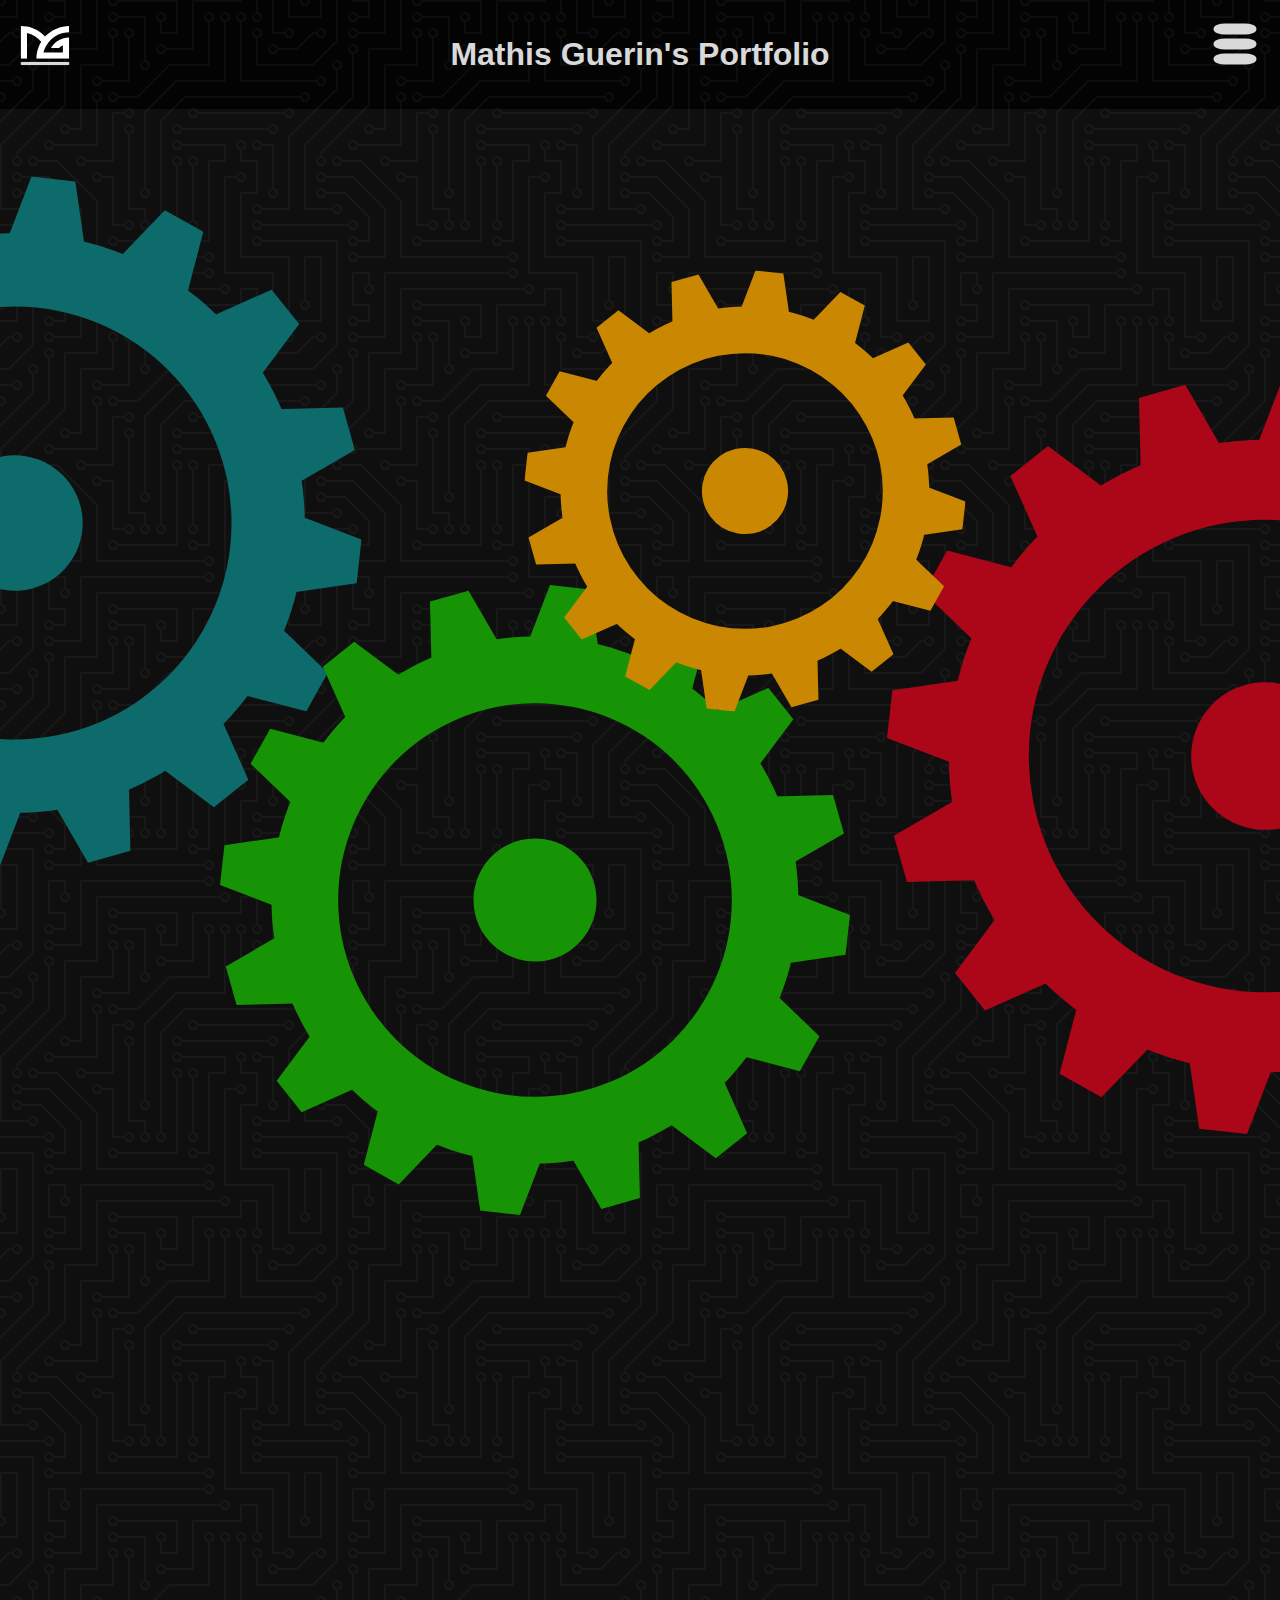
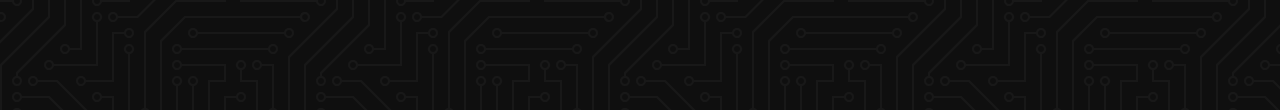
==== commit 6d9e0a71: "page contact finie" ====
--- a/src/index.html
+++ b/src/index.html
@@ -32,16 +32,16 @@
             </svg>
             <ul class="menu-deroulant-content">
 				<li>
-					<a href="https://github.com/Hubrec" title="lien vers mon profile github">Mon GitHub</a>
-				</li>
-				<li>
-                    <a href="mailto:mathisjp.guerin@gmail.com?body=Bonjour%20Mathis,%0A%0A" title="lien pour m'envoyer un mail">Me contacter</a>
-				</li>
-				<li>
-					<a href="#">Mes compétences</a>
-				</li>
-				<li>
-					<a href="#">Autre</a>
+					<a href="https://github.com/Hubrec" title="lien vers mon profile github">My Github</a>
+				</li>
+				<li>
+                    <a href="mailto:mathisjp.guerin@gmail.com?body=Bonjour%20Mathis,%0A%0A" title="lien pour m'envoyer un mail">Contact Me</a>
+				</li>
+				<li>
+					<a href="https://open.spotify.com/user/91ln68mwno9yew0utduvt2gz3?si=caa44c0e7c60490f" title="lein vers mon compte spotify">My Spotify</a>
+				</li>
+				<li>
+					<a href="#">Other</a>
 				</li>
 			</ul>
         </div>
@@ -69,7 +69,7 @@
                     <polygon points="279.14 66.18 218.18 59.38 240.94 0 270.03 3.25 279.14 66.18"/>
                     <circle class="cls-1" cx="230" cy="230" r="44.93" transform="translate(-33.87 420.19) rotate(-80.78)"/>
                 </svg>
-                <h1 class="titleGear1">Mes compétences</h1>
+                <h1 class="titleGear1">My Competences</h1>
             </div>
 
             <div class="divgears" title="click me">
@@ -93,7 +93,7 @@
                     <polygon points="279.14 66.18 218.18 59.38 240.94 0 270.03 3.25 279.14 66.18"/>
                     <circle class="cls-1" cx="230" cy="230" r="44.93" transform="translate(-33.87 420.19) rotate(-80.78)"/>
                 </svg>
-                <h1 class="titleGear2">Mes projets</h1>
+                <h1 class="titleGear2">My Projects</h1>
             </div>
 
             <div class="divgears" title="click me">
@@ -117,7 +117,7 @@
                     <polygon points="279.14 66.18 218.18 59.38 240.94 0 270.03 3.25 279.14 66.18"/>
                     <circle class="cls-1" cx="230" cy="230" r="44.93" transform="translate(-33.87 420.19) rotate(-80.78)"/>
                 </svg>
-                <h1 class="titleGear3">Gear 3 title</h1>
+                <h1 class="titleGear3">Spotify me</h1>
             </div>
 
             <div class="divgears" title="click me">
@@ -141,48 +141,76 @@
                     <polygon points="279.14 66.18 218.18 59.38 240.94 0 270.03 3.25 279.14 66.18"/>
                     <circle class="cls-1" cx="230" cy="230" r="44.93" transform="translate(-33.87 420.19) rotate(-80.78)"/>
                 </svg>
-                <h1 class="titleGear4">Me contacter</h1>
+                <h1 class="titleGear4">My contacts</h1>
             </div>
 
         </section>
 
         <section class="hiddenPages">
 
-            <section class="myCompetences">
-                <ul>
-                    <li class="grow"></li>
-                    <li class="closer"></li>
+            <section class="myCompetences page1">
+                <ul class="nav">
+                    <li class="grow" title="grow the page"></li>
+                    <li class="closer" title="shrink the page"></li>
                 </ul>
                 
-                <!-- <h1>Page sur mes compétences</h1> -->
-            </section>
-
-            <section class="myProjects">
-                <ul>
-                    <li class="grow"></li>
-                    <li class="closer"></li>
+                <div class="separator"></div>
+
+                <h1>All my skills and competences</h1>
+
+                <div class="content">
+
+                </div>
+
+            </section>
+
+            <section class="myProjects page2">
+                <ul class="nav">
+                    <li class="grow" title="grow the page"></li>
+                    <li class="closer" title="shrink the page"></li>
                 </ul>
                 
-            </section>
-
-            <section class="athem">
-                <ul>
-                    <li class="grow"></li>
-                    <li class="closer"></li>
-                </ul>
-            </section>
-
-            <section class="myContacts">
-                <ul>
-                    <li class="grow"></li>
-                    <li class="closer"></li>
-                </ul>
-                
-                <div>
+                <div class="separator"></div>
+
+                <h1>My personals and school projects</h1>
+
+                <div class="content">
+
+                </div>
+
+            </section>
+
+            <section class="spotifyAlpha page3">
+                <ul class="nav">
+                    <li class="grow" title="grow the page"></li>
+                    <li class="closer" title="shrink the page"></li>
+                </ul>
+
+                <div class="separator"></div>
+
+                <h1>My spotify page</h1>
+
+                <div class="content">
+
+                </div>
+
+            </section>
+
+            <section class="myContacts page4">
+                <ul class="nav">
+                    <li class="grow" title="grow the page"></li>
+                    <li class="closer" title="shrink the page"></li>
+                </ul>
+
+                <div class="separator"></div>
+
+            <h1>All the ways to contact me</h1>
+
+                <div class="content">
                     <ul>
-                        <li class="instagram"><a href="https://www.instagram.com/bartho.g/"><svg id="icon-910" viewBox="0 0 40 40"><path d="M20,7c4.2,0,4.7,0,6.3,0.1c1.5,0.1,2.3,0.3,3,0.5C30,8,30.5,8.3,31.1,8.9c0.5,0.5,0.9,1.1,1.2,1.8c0.2,0.5,0.5,1.4,0.5,3 C33,15.3,33,15.8,33,20s0,4.7-0.1,6.3c-0.1,1.5-0.3,2.3-0.5,3c-0.3,0.7-0.6,1.2-1.2,1.8c-0.5,0.5-1.1,0.9-1.8,1.2 c-0.5,0.2-1.4,0.5-3,0.5C24.7,33,24.2,33,20,33s-4.7,0-6.3-0.1c-1.5-0.1-2.3-0.3-3-0.5C10,32,9.5,31.7,8.9,31.1 C8.4,30.6,8,30,7.7,29.3c-0.2-0.5-0.5-1.4-0.5-3C7,24.7,7,24.2,7,20s0-4.7,0.1-6.3c0.1-1.5,0.3-2.3,0.5-3C8,10,8.3,9.5,8.9,8.9 C9.4,8.4,10,8,10.7,7.7c0.5-0.2,1.4-0.5,3-0.5C15.3,7.1,15.8,7,20,7z M20,4.3c-4.3,0-4.8,0-6.5,0.1c-1.6,0-2.8,0.3-3.8,0.7 C8.7,5.5,7.8,6,6.9,6.9C6,7.8,5.5,8.7,5.1,9.7c-0.4,1-0.6,2.1-0.7,3.8c-0.1,1.7-0.1,2.2-0.1,6.5s0,4.8,0.1,6.5 c0,1.6,0.3,2.8,0.7,3.8c0.4,1,0.9,1.9,1.8,2.8c0.9,0.9,1.7,1.4,2.8,1.8c1,0.4,2.1,0.6,3.8,0.7c1.6,0.1,2.2,0.1,6.5,0.1 s4.8,0,6.5-0.1c1.6-0.1,2.9-0.3,3.8-0.7c1-0.4,1.9-0.9,2.8-1.8c0.9-0.9,1.4-1.7,1.8-2.8c0.4-1,0.6-2.1,0.7-3.8 c0.1-1.6,0.1-2.2,0.1-6.5s0-4.8-0.1-6.5c-0.1-1.6-0.3-2.9-0.7-3.8c-0.4-1-0.9-1.9-1.8-2.8c-0.9-0.9-1.7-1.4-2.8-1.8 c-1-0.4-2.1-0.6-3.8-0.7C24.8,4.3,24.3,4.3,20,4.3L20,4.3L20,4.3z"></path><path d="M20,11.9c-4.5,0-8.1,3.7-8.1,8.1s3.7,8.1,8.1,8.1s8.1-3.7,8.1-8.1S24.5,11.9,20,11.9z M20,25.2c-2.9,0-5.2-2.3-5.2-5.2 s2.3-5.2,5.2-5.2s5.2,2.3,5.2,5.2S22.9,25.2,20,25.2z"></path><path d="M30.6,11.6c0,1-0.8,1.9-1.9,1.9c-1,0-1.9-0.8-1.9-1.9s0.8-1.9,1.9-1.9C29.8,9.7,30.6,10.5,30.6,11.6z"></path></svg></a></li>
-                        <li class="linkedin"><a href="https://www.instagram.com/bartho.g/"><svg id="icon-910" viewBox="0 0 40 40"><path d="M20,7c4.2,0,4.7,0,6.3,0.1c1.5,0.1,2.3,0.3,3,0.5C30,8,30.5,8.3,31.1,8.9c0.5,0.5,0.9,1.1,1.2,1.8c0.2,0.5,0.5,1.4,0.5,3 C33,15.3,33,15.8,33,20s0,4.7-0.1,6.3c-0.1,1.5-0.3,2.3-0.5,3c-0.3,0.7-0.6,1.2-1.2,1.8c-0.5,0.5-1.1,0.9-1.8,1.2 c-0.5,0.2-1.4,0.5-3,0.5C24.7,33,24.2,33,20,33s-4.7,0-6.3-0.1c-1.5-0.1-2.3-0.3-3-0.5C10,32,9.5,31.7,8.9,31.1 C8.4,30.6,8,30,7.7,29.3c-0.2-0.5-0.5-1.4-0.5-3C7,24.7,7,24.2,7,20s0-4.7,0.1-6.3c0.1-1.5,0.3-2.3,0.5-3C8,10,8.3,9.5,8.9,8.9 C9.4,8.4,10,8,10.7,7.7c0.5-0.2,1.4-0.5,3-0.5C15.3,7.1,15.8,7,20,7z M20,4.3c-4.3,0-4.8,0-6.5,0.1c-1.6,0-2.8,0.3-3.8,0.7 C8.7,5.5,7.8,6,6.9,6.9C6,7.8,5.5,8.7,5.1,9.7c-0.4,1-0.6,2.1-0.7,3.8c-0.1,1.7-0.1,2.2-0.1,6.5s0,4.8,0.1,6.5 c0,1.6,0.3,2.8,0.7,3.8c0.4,1,0.9,1.9,1.8,2.8c0.9,0.9,1.7,1.4,2.8,1.8c1,0.4,2.1,0.6,3.8,0.7c1.6,0.1,2.2,0.1,6.5,0.1 s4.8,0,6.5-0.1c1.6-0.1,2.9-0.3,3.8-0.7c1-0.4,1.9-0.9,2.8-1.8c0.9-0.9,1.4-1.7,1.8-2.8c0.4-1,0.6-2.1,0.7-3.8 c0.1-1.6,0.1-2.2,0.1-6.5s0-4.8-0.1-6.5c-0.1-1.6-0.3-2.9-0.7-3.8c-0.4-1-0.9-1.9-1.8-2.8c-0.9-0.9-1.7-1.4-2.8-1.8 c-1-0.4-2.1-0.6-3.8-0.7C24.8,4.3,24.3,4.3,20,4.3L20,4.3L20,4.3z"></path><path d="M20,11.9c-4.5,0-8.1,3.7-8.1,8.1s3.7,8.1,8.1,8.1s8.1-3.7,8.1-8.1S24.5,11.9,20,11.9z M20,25.2c-2.9,0-5.2-2.3-5.2-5.2 s2.3-5.2,5.2-5.2s5.2,2.3,5.2,5.2S22.9,25.2,20,25.2z"></path><path d="M30.6,11.6c0,1-0.8,1.9-1.9,1.9c-1,0-1.9-0.8-1.9-1.9s0.8-1.9,1.9-1.9C29.8,9.7,30.6,10.5,30.6,11.6z"></path></svg></a></li>
-                        <li class="mail"><a href="mailto:bartho.gili@gmail.com"><svg id="icon-90a" viewBox="0 0 40 40"><path d="M37.3,15.3v15.3c0,0.8-0.3,1.6-0.9,2.2c-0.6,0.6-1.4,0.9-2.2,0.9H5.8c-0.8,0-1.6-0.3-2.2-0.9s-0.9-1.4-0.9-2.2V15.3 c0.5,0.6,1.2,1.1,2,1.7c4.7,3.1,7.9,5.4,9.6,6.7c0.7,0.5,1.4,0.9,1.8,1.2c0.4,0.3,1,0.6,1.9,0.9c0.7,0.3,1.5,0.5,2.1,0.5l0,0 c0.6,0,1.4-0.2,2.1-0.5c0.7-0.3,1.4-0.6,1.9-0.9c0.4-0.3,1-0.7,1.8-1.2c2.2-1.6,5.4-3.8,9.6-6.7C36.1,16.5,36.7,15.9,37.3,15.3 L37.3,15.3z M37.3,9.6c0,1-0.3,2-0.9,2.9c-0.6,0.9-1.5,1.8-2.4,2.4c-4.9,3.3-7.9,5.4-9,6.2c-0.1,0.1-0.4,0.3-0.8,0.6 c-0.4,0.3-0.7,0.5-1,0.7c-0.3,0.2-0.6,0.4-1,0.6c-0.4,0.2-0.7,0.4-1.1,0.5c-0.4,0.1-0.6,0.2-0.9,0.2l0,0c-0.3,0-0.6-0.1-0.9-0.2 c-0.3-0.1-0.7-0.3-1.1-0.5c-0.4-0.2-0.7-0.4-1-0.6c-0.3-0.2-0.6-0.4-1-0.7c-0.4-0.3-0.7-0.5-0.8-0.6c-1.1-0.8-2.8-2-5.1-3.5 c-2.3-1.6-3.3-2.4-3.7-2.7c-0.8-0.5-1.6-1.2-2.3-2.2s-1-1.9-1-2.6c0-1,0.3-1.9,0.8-2.5c0.5-0.6,1.2-1,2.3-1h28.4 c0.8,0,1.6,0.3,2.2,0.9C37.1,8.1,37.3,8.8,37.3,9.6L37.3,9.6z"></path></svg></a></li>
+                        <li class="instagram"><a href="https://www.instagram.com/mathi_grn_/"><svg viewBox="0 0 40 40"><path d="M20,7c4.2,0,4.7,0,6.3,0.1c1.5,0.1,2.3,0.3,3,0.5C30,8,30.5,8.3,31.1,8.9c0.5,0.5,0.9,1.1,1.2,1.8c0.2,0.5,0.5,1.4,0.5,3 C33,15.3,33,15.8,33,20s0,4.7-0.1,6.3c-0.1,1.5-0.3,2.3-0.5,3c-0.3,0.7-0.6,1.2-1.2,1.8c-0.5,0.5-1.1,0.9-1.8,1.2 c-0.5,0.2-1.4,0.5-3,0.5C24.7,33,24.2,33,20,33s-4.7,0-6.3-0.1c-1.5-0.1-2.3-0.3-3-0.5C10,32,9.5,31.7,8.9,31.1 C8.4,30.6,8,30,7.7,29.3c-0.2-0.5-0.5-1.4-0.5-3C7,24.7,7,24.2,7,20s0-4.7,0.1-6.3c0.1-1.5,0.3-2.3,0.5-3C8,10,8.3,9.5,8.9,8.9 C9.4,8.4,10,8,10.7,7.7c0.5-0.2,1.4-0.5,3-0.5C15.3,7.1,15.8,7,20,7z M20,4.3c-4.3,0-4.8,0-6.5,0.1c-1.6,0-2.8,0.3-3.8,0.7 C8.7,5.5,7.8,6,6.9,6.9C6,7.8,5.5,8.7,5.1,9.7c-0.4,1-0.6,2.1-0.7,3.8c-0.1,1.7-0.1,2.2-0.1,6.5s0,4.8,0.1,6.5 c0,1.6,0.3,2.8,0.7,3.8c0.4,1,0.9,1.9,1.8,2.8c0.9,0.9,1.7,1.4,2.8,1.8c1,0.4,2.1,0.6,3.8,0.7c1.6,0.1,2.2,0.1,6.5,0.1 s4.8,0,6.5-0.1c1.6-0.1,2.9-0.3,3.8-0.7c1-0.4,1.9-0.9,2.8-1.8c0.9-0.9,1.4-1.7,1.8-2.8c0.4-1,0.6-2.1,0.7-3.8 c0.1-1.6,0.1-2.2,0.1-6.5s0-4.8-0.1-6.5c-0.1-1.6-0.3-2.9-0.7-3.8c-0.4-1-0.9-1.9-1.8-2.8c-0.9-0.9-1.7-1.4-2.8-1.8 c-1-0.4-2.1-0.6-3.8-0.7C24.8,4.3,24.3,4.3,20,4.3L20,4.3L20,4.3z"></path><path d="M20,11.9c-4.5,0-8.1,3.7-8.1,8.1s3.7,8.1,8.1,8.1s8.1-3.7,8.1-8.1S24.5,11.9,20,11.9z M20,25.2c-2.9,0-5.2-2.3-5.2-5.2 s2.3-5.2,5.2-5.2s5.2,2.3,5.2,5.2S22.9,25.2,20,25.2z"></path><path d="M30.6,11.6c0,1-0.8,1.9-1.9,1.9c-1,0-1.9-0.8-1.9-1.9s0.8-1.9,1.9-1.9C29.8,9.7,30.6,10.5,30.6,11.6z"></path></svg></a></li>
+                        <li class="linkedin"><a href="hhttps://www.linkedin.com/in/mathis-guerin-43b228222/"><svg viewBox="0 0 24 24"><path d="M19 0h-14c-2.761 0-5 2.239-5 5v14c0 2.761 2.239 5 5 5h14c2.762 0 5-2.239 5-5v-14c0-2.761-2.238-5-5-5zm-11 19h-3v-11h3v11zm-1.5-12.268c-.966 0-1.75-.79-1.75-1.764s.784-1.764 1.75-1.764 1.75.79 1.75 1.764-.783 1.764-1.75 1.764zm13.5 12.268h-3v-5.604c0-3.368-4-3.113-4 0v5.604h-3v-11h3v1.765c1.396-2.586 7-2.777 7 2.476v6.759z"/></svg></a></li>
+                        <li class="mail"><a href="mailto:mathisjp.guerin@gmail.com?body=Bonjour%20Mathis,%0A%0A"><svg id="icon-90a" viewBox="0 0 40 40"><path d="M37.3,15.3v15.3c0,0.8-0.3,1.6-0.9,2.2c-0.6,0.6-1.4,0.9-2.2,0.9H5.8c-0.8,0-1.6-0.3-2.2-0.9s-0.9-1.4-0.9-2.2V15.3 c0.5,0.6,1.2,1.1,2,1.7c4.7,3.1,7.9,5.4,9.6,6.7c0.7,0.5,1.4,0.9,1.8,1.2c0.4,0.3,1,0.6,1.9,0.9c0.7,0.3,1.5,0.5,2.1,0.5l0,0 c0.6,0,1.4-0.2,2.1-0.5c0.7-0.3,1.4-0.6,1.9-0.9c0.4-0.3,1-0.7,1.8-1.2c2.2-1.6,5.4-3.8,9.6-6.7C36.1,16.5,36.7,15.9,37.3,15.3 L37.3,15.3z M37.3,9.6c0,1-0.3,2-0.9,2.9c-0.6,0.9-1.5,1.8-2.4,2.4c-4.9,3.3-7.9,5.4-9,6.2c-0.1,0.1-0.4,0.3-0.8,0.6 c-0.4,0.3-0.7,0.5-1,0.7c-0.3,0.2-0.6,0.4-1,0.6c-0.4,0.2-0.7,0.4-1.1,0.5c-0.4,0.1-0.6,0.2-0.9,0.2l0,0c-0.3,0-0.6-0.1-0.9-0.2 c-0.3-0.1-0.7-0.3-1.1-0.5c-0.4-0.2-0.7-0.4-1-0.6c-0.3-0.2-0.6-0.4-1-0.7c-0.4-0.3-0.7-0.5-0.8-0.6c-1.1-0.8-2.8-2-5.1-3.5 c-2.3-1.6-3.3-2.4-3.7-2.7c-0.8-0.5-1.6-1.2-2.3-2.2s-1-1.9-1-2.6c0-1,0.3-1.9,0.8-2.5c0.5-0.6,1.2-1,2.3-1h28.4 c0.8,0,1.6,0.3,2.2,0.9C37.1,8.1,37.3,8.8,37.3,9.6L37.3,9.6z"></path></svg></a></li>
                     </ul>
                 </div>
             </section>
--- a/public/css/pages/index.css
+++ b/public/css/pages/index.css
@@ -33,13 +33,13 @@
   --primary-3: hsl(286, 50%, 29%);
   --black: hsl(0, 0%, 1%);
   --secondary-1: hsl(181, 77%, 24%);
-  --secondary-2: hsl(40, 98%, 40%);
-  --secondary-3: hsl(354, 92%, 35%);
-  --secondary-4: hsl(113, 93%, 30%);
+  --secondary-2: hsl(354, 92%, 35%);
+  --secondary-3: hsl(113, 93%, 30%);
+  --secondary-4: hsl(40, 98%, 40%);
   --secondary-1-fade: hsl(181, 61%, 49%);
-  --secondary-2-fade: hsl(40, 100%, 59%);
-  --secondary-3-fade: hsl(354, 100%, 56%);
-  --secondary-4-fade: hsl(113, 76%, 52%);
+  --secondary-2-fade: hsl(354, 100%, 56%);
+  --secondary-3-fade: hsl(113, 76%, 52%);
+  --secondary-4-fade: hsl(40, 100%, 59%);
   min-height: 100vh;
   display: flex;
   flex-direction: column;
@@ -70,7 +70,7 @@
   justify-content: center;
   visibility: visible;
   background-color: var(--black);
-  transition: all 0.8s ease-in-out;
+  transition: transform 0.8s ease-in-out;
 }
 header.bg1 {
   background-image: url("data:image/svg+xml,%3Csvg xmlns='http://www.w3.org/2000/svg' viewBox='0 0 56 28' width='56' height='28'%3E%3Cpath fill='%23ffffff' fill-opacity='0.05' d='M56 26v2h-7.75c2.3-1.27 4.94-2 7.75-2zm-26 2a2 2 0 1 0-4 0h-4.09A25.98 25.98 0 0 0 0 16v-2c.67 0 1.34.02 2 .07V14a2 2 0 0 0-2-2v-2a4 4 0 0 1 3.98 3.6 28.09 28.09 0 0 1 2.8-3.86A8 8 0 0 0 0 6V4a9.99 9.99 0 0 1 8.17 4.23c.94-.95 1.96-1.83 3.03-2.63A13.98 13.98 0 0 0 0 0h7.75c2 1.1 3.73 2.63 5.1 4.45 1.12-.72 2.3-1.37 3.53-1.93A20.1 20.1 0 0 0 14.28 0h2.7c.45.56.88 1.14 1.29 1.74 1.3-.48 2.63-.87 4-1.15-.11-.2-.23-.4-.36-.59H26v.07a28.4 28.4 0 0 1 4 0V0h4.09l-.37.59c1.38.28 2.72.67 4.01 1.15.4-.6.84-1.18 1.3-1.74h2.69a20.1 20.1 0 0 0-2.1 2.52c1.23.56 2.41 1.2 3.54 1.93A16.08 16.08 0 0 1 48.25 0H56c-4.58 0-8.65 2.2-11.2 5.6 1.07.8 2.09 1.68 3.03 2.63A9.99 9.99 0 0 1 56 4v2a8 8 0 0 0-6.77 3.74c1.03 1.2 1.97 2.5 2.79 3.86A4 4 0 0 1 56 10v2a2 2 0 0 0-2 2.07 28.4 28.4 0 0 1 2-.07v2c-9.2 0-17.3 4.78-21.91 12H30zM7.75 28H0v-2c2.81 0 5.46.73 7.75 2zM56 20v2c-5.6 0-10.65 2.3-14.28 6h-2.7c4.04-4.89 10.15-8 16.98-8zm-39.03 8h-2.69C10.65 24.3 5.6 22 0 22v-2c6.83 0 12.94 3.11 16.97 8zm15.01-.4a28.09 28.09 0 0 1 2.8-3.86 8 8 0 0 0-13.55 0c1.03 1.2 1.97 2.5 2.79 3.86a4 4 0 0 1 7.96 0zm14.29-11.86c1.3-.48 2.63-.87 4-1.15a25.99 25.99 0 0 0-44.55 0c1.38.28 2.72.67 4.01 1.15a21.98 21.98 0 0 1 36.54 0zm-5.43 2.71c1.13-.72 2.3-1.37 3.54-1.93a19.98 19.98 0 0 0-32.76 0c1.23.56 2.41 1.2 3.54 1.93a15.98 15.98 0 0 1 25.68 0zm-4.67 3.78c.94-.95 1.96-1.83 3.03-2.63a13.98 13.98 0 0 0-22.4 0c1.07.8 2.09 1.68 3.03 2.63a9.99 9.99 0 0 1 16.34 0z'%3E%3C/path%3E%3C/svg%3E");
@@ -90,6 +90,7 @@
   margin: var(--marginH) 0 var(--marginH) 0;
   transition: all 0.5s ease-in-out;
   color: var(--primary-2);
+  pointer-events: none;
 }
 header img.iconAccueil {
   width: 50px;
@@ -106,11 +107,15 @@
   right: 20px;
   top: 20px;
   transition: transform 0.3s ease-in-out;
+  z-index: 13;
 }
 header .menu-deroulant svg rect {
   stroke: var(--primary-2);
   fill: var(--primary-2);
   transition: all 0.3s ease;
+}
+header .menu-deroulant svg:hover {
+  cursor: grab;
 }
 header .menu-deroulant svg:hover rect.one {
   transform: rotate(47deg);
@@ -204,6 +209,7 @@
 html body .gear-1:hover {
   fill: var(--secondary-1-fade);
   z-index: 2;
+  cursor: grab;
 }
 html body .gear-2 {
   fill: var(--secondary-2);
@@ -216,6 +222,7 @@
 html body .gear-2:hover {
   fill: var(--secondary-2-fade);
   z-index: 2;
+  cursor: grab;
 }
 html body .gear-3 {
   fill: var(--secondary-3);
@@ -228,6 +235,7 @@
 html body .gear-3:hover {
   fill: var(--secondary-3-fade);
   z-index: 2;
+  cursor: grab;
 }
 html body .gear-4 {
   fill: var(--secondary-4);
@@ -240,6 +248,7 @@
 html body .gear-4:hover {
   fill: var(--secondary-4-fade);
   z-index: 2;
+  cursor: grab;
 }
 html body .gear-1 {
   scale: 1.1;
--- a/public/css/pages/indexHidden.css
+++ b/public/css/pages/indexHidden.css
@@ -33,13 +33,13 @@
   --primary-3: hsl(286, 50%, 29%);
   --black: hsl(0, 0%, 1%);
   --secondary-1: hsl(181, 77%, 24%);
-  --secondary-2: hsl(40, 98%, 40%);
-  --secondary-3: hsl(354, 92%, 35%);
-  --secondary-4: hsl(113, 93%, 30%);
+  --secondary-2: hsl(354, 92%, 35%);
+  --secondary-3: hsl(113, 93%, 30%);
+  --secondary-4: hsl(40, 98%, 40%);
   --secondary-1-fade: hsl(181, 61%, 49%);
-  --secondary-2-fade: hsl(40, 100%, 59%);
-  --secondary-3-fade: hsl(354, 100%, 56%);
-  --secondary-4-fade: hsl(113, 76%, 52%);
+  --secondary-2-fade: hsl(354, 100%, 56%);
+  --secondary-3-fade: hsl(113, 76%, 52%);
+  --secondary-4-fade: hsl(40, 100%, 59%);
   min-height: 100vh;
   display: flex;
   flex-direction: column;
@@ -68,10 +68,6 @@
   transition: opacity 1.3s ease-in-out;
 }
 
-section.hiddenPages {
-  height: 90vh;
-  width: 80vw;
-}
 section.hiddenPages section {
   visibility: hidden;
   position: absolute;
@@ -82,9 +78,10 @@
   left: 10vw;
   background-color: var(--black);
   display: flex;
-  justify-content: center;
+  flex-direction: column;
+  align-items: center;
   border-radius: 11px;
-  transition: all 1s ease-in-out;
+  transition: all 0.7s ease-in-out;
 }
 section.hiddenPages section.active {
   visibility: visible;
@@ -97,28 +94,107 @@
   left: 3vw;
   border-radius: 5px;
 }
-section.hiddenPages section ul {
+section.hiddenPages section div.content {
+  display: flex;
+  height: 100%;
+  width: 100%;
+  margin-top: 5vh;
+}
+section.hiddenPages section h1 {
+  font-size: x-large;
+  color: var(--primary-2);
+  pointer-events: none;
+  padding-top: 3vh;
+}
+section.hiddenPages section.page1 div.separator {
+  margin-top: 4vh;
+  padding: 3px 30vw 3px 30vw;
+  background-color: var(--secondary-1);
+  border-radius: 10px;
+}
+section.hiddenPages section.page2 div.separator {
+  margin-top: 4vh;
+  padding: 3px 30vw 3px 30vw;
+  background-color: var(--secondary-2);
+  border-radius: 10px;
+}
+section.hiddenPages section.page3 div.separator {
+  margin-top: 4vh;
+  padding: 3px 30vw 3px 30vw;
+  background-color: var(--secondary-3);
+  border-radius: 10px;
+}
+section.hiddenPages section.page4 div.separator {
+  margin-top: 4vh;
+  padding: 3px 30vw 3px 30vw;
+  background-color: var(--secondary-4);
+  border-radius: 10px;
+}
+section.hiddenPages section ul.nav {
   display: flex;
   flex-direction: row;
   height: 20px;
 }
-section.hiddenPages section ul li.grow {
+section.hiddenPages section ul.nav li.grow {
   margin: 7px 11px 7px 11px;
   padding: 11px;
   border-radius: 100%;
   background-color: green;
 }
-section.hiddenPages section ul li.grow:hover {
+section.hiddenPages section ul.nav li.grow:hover {
   box-shadow: 0 0 8px green, inset 0 0 8px green, 0 0 16px #2eff27, inset 0 0 16px #1aff12, 0 0 32px #5eff59, inset 0 0 32px #43f33d;
 }
-section.hiddenPages section ul li.closer {
+section.hiddenPages section ul.nav li.closer {
   margin: 7px 11px 7px 11px;
   padding: 11px;
   border-radius: 100%;
   background-color: red;
 }
-section.hiddenPages section ul li.closer:hover {
+section.hiddenPages section ul.nav li.closer:hover {
   box-shadow: 0 0 8px rgb(255, 77, 77), inset 0 0 8px rgb(255, 90, 90), 0 0 16px #ff4848, inset 0 0 16px #ff6d6d, 0 0 32px #ff1d1d, inset 0 0 32px #ff1010;
 }
+section.hiddenPages section.myContacts div.content {
+  flex-direction: column;
+  align-items: center;
+  justify-content: center;
+}
+section.hiddenPages section.myContacts ul {
+  display: flex;
+  flex-direction: row;
+}
+section.hiddenPages section.myContacts ul li {
+  --lengh-svg: calc(5vw + 50px);
+}
+section.hiddenPages section.myContacts ul li svg {
+  fill: var(--primary-2);
+  margin: calc(2vw + 10px);
+  transition: all 0.3s ease-in-out;
+}
+section.hiddenPages section.myContacts ul li svg:hover {
+  transform: scale(1.05);
+}
+section.hiddenPages section.myContacts ul li.instagram svg {
+  height: var(--lengh-svg);
+  width: var(--lengh-svg);
+}
+section.hiddenPages section.myContacts ul li.instagram svg:hover {
+  fill: rgb(255, 134, 134);
+}
+section.hiddenPages section.myContacts ul li.linkedin svg {
+  height: calc(5vw + 30px);
+  width: calc(5vw + 30px);
+  position: relative;
+  top: 10px;
+}
+section.hiddenPages section.myContacts ul li.linkedin svg:hover {
+  fill: rgb(124, 124, 255);
+}
+section.hiddenPages section.myContacts ul li.mail svg {
+  height: var(--lengh-svg);
+  width: var(--lengh-svg);
+}
+section.hiddenPages section.myContacts ul li.mail svg:hover {
+  fill: lightgreen;
+}
 
 /*# sourceMappingURL=indexHidden.css.map */
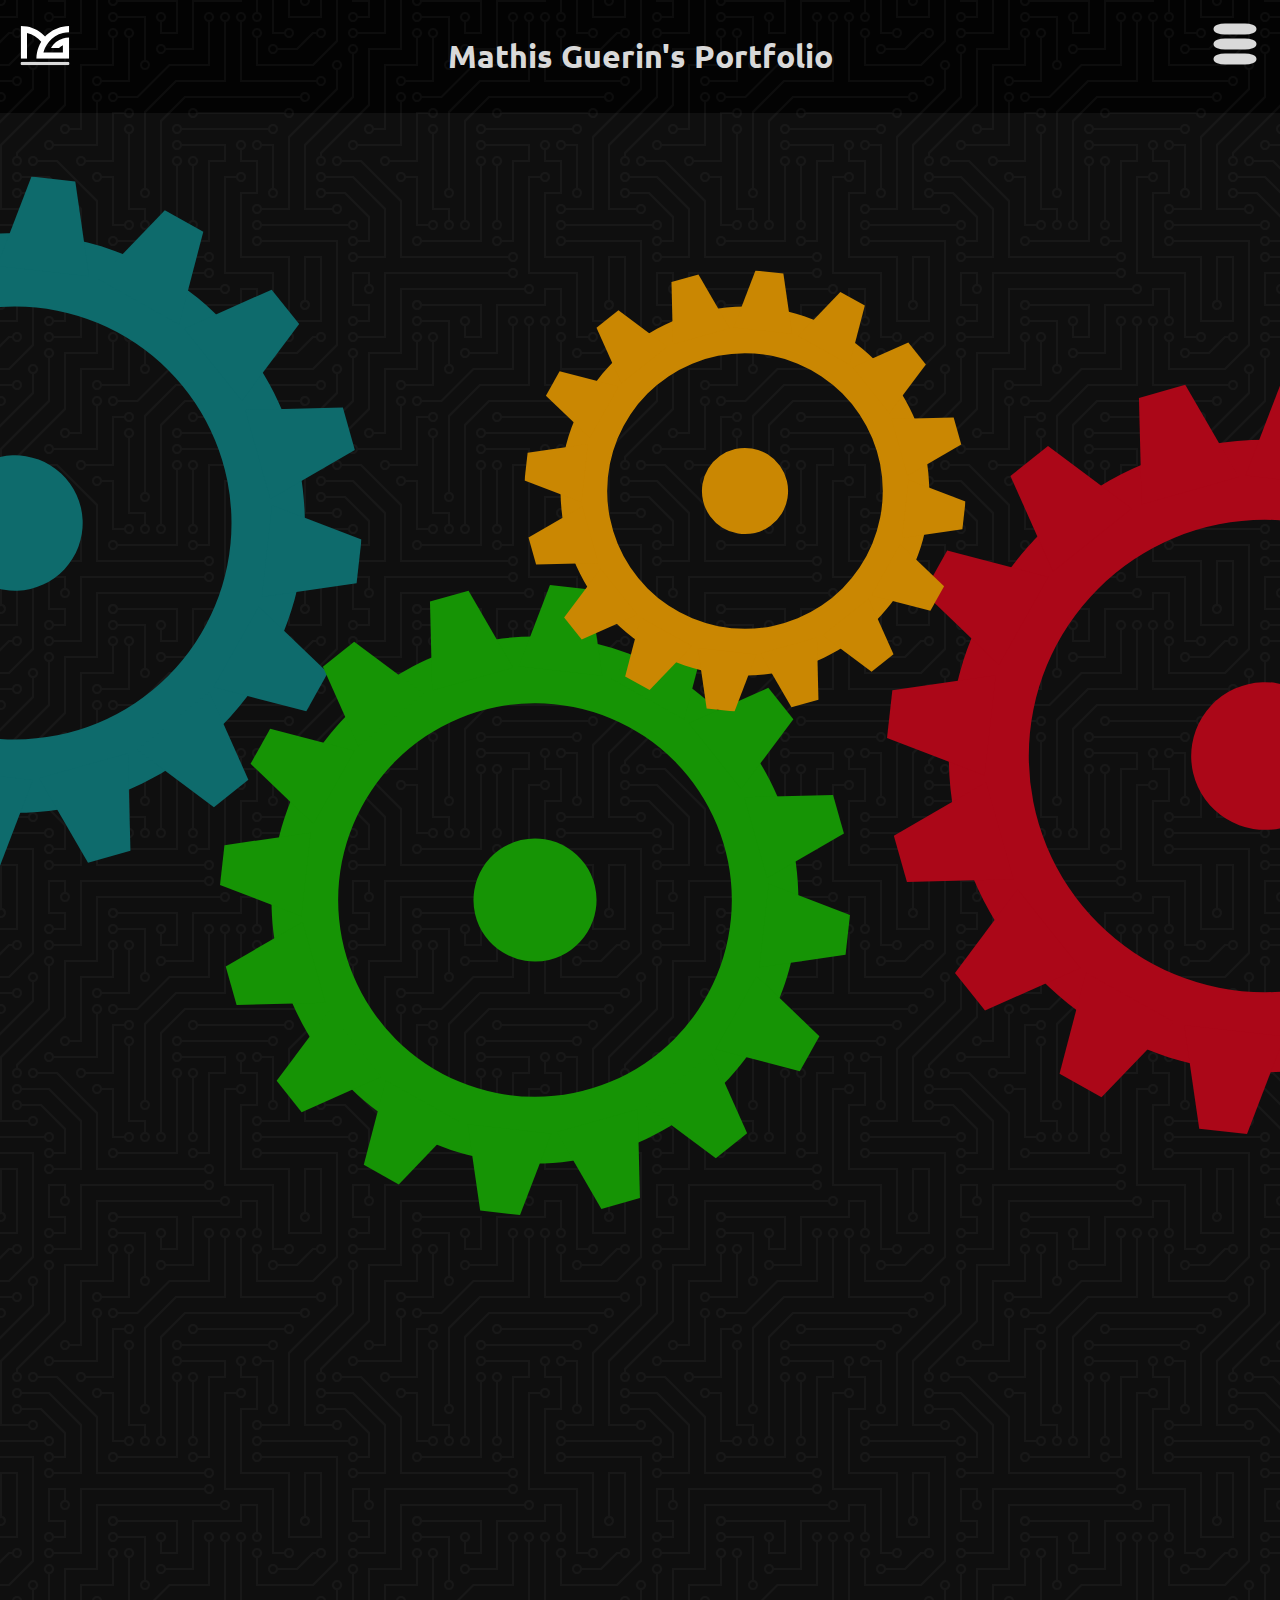
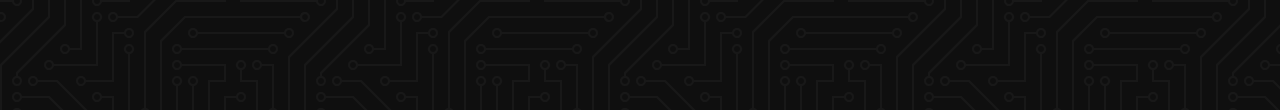
==== commit 5dd0e126: "adding font" ====
--- a/src/index.html
+++ b/src/index.html
@@ -209,7 +209,7 @@
                 <div class="content">
                     <ul>
                         <li class="instagram"><a href="https://www.instagram.com/mathi_grn_/"><svg viewBox="0 0 40 40"><path d="M20,7c4.2,0,4.7,0,6.3,0.1c1.5,0.1,2.3,0.3,3,0.5C30,8,30.5,8.3,31.1,8.9c0.5,0.5,0.9,1.1,1.2,1.8c0.2,0.5,0.5,1.4,0.5,3 C33,15.3,33,15.8,33,20s0,4.7-0.1,6.3c-0.1,1.5-0.3,2.3-0.5,3c-0.3,0.7-0.6,1.2-1.2,1.8c-0.5,0.5-1.1,0.9-1.8,1.2 c-0.5,0.2-1.4,0.5-3,0.5C24.7,33,24.2,33,20,33s-4.7,0-6.3-0.1c-1.5-0.1-2.3-0.3-3-0.5C10,32,9.5,31.7,8.9,31.1 C8.4,30.6,8,30,7.7,29.3c-0.2-0.5-0.5-1.4-0.5-3C7,24.7,7,24.2,7,20s0-4.7,0.1-6.3c0.1-1.5,0.3-2.3,0.5-3C8,10,8.3,9.5,8.9,8.9 C9.4,8.4,10,8,10.7,7.7c0.5-0.2,1.4-0.5,3-0.5C15.3,7.1,15.8,7,20,7z M20,4.3c-4.3,0-4.8,0-6.5,0.1c-1.6,0-2.8,0.3-3.8,0.7 C8.7,5.5,7.8,6,6.9,6.9C6,7.8,5.5,8.7,5.1,9.7c-0.4,1-0.6,2.1-0.7,3.8c-0.1,1.7-0.1,2.2-0.1,6.5s0,4.8,0.1,6.5 c0,1.6,0.3,2.8,0.7,3.8c0.4,1,0.9,1.9,1.8,2.8c0.9,0.9,1.7,1.4,2.8,1.8c1,0.4,2.1,0.6,3.8,0.7c1.6,0.1,2.2,0.1,6.5,0.1 s4.8,0,6.5-0.1c1.6-0.1,2.9-0.3,3.8-0.7c1-0.4,1.9-0.9,2.8-1.8c0.9-0.9,1.4-1.7,1.8-2.8c0.4-1,0.6-2.1,0.7-3.8 c0.1-1.6,0.1-2.2,0.1-6.5s0-4.8-0.1-6.5c-0.1-1.6-0.3-2.9-0.7-3.8c-0.4-1-0.9-1.9-1.8-2.8c-0.9-0.9-1.7-1.4-2.8-1.8 c-1-0.4-2.1-0.6-3.8-0.7C24.8,4.3,24.3,4.3,20,4.3L20,4.3L20,4.3z"></path><path d="M20,11.9c-4.5,0-8.1,3.7-8.1,8.1s3.7,8.1,8.1,8.1s8.1-3.7,8.1-8.1S24.5,11.9,20,11.9z M20,25.2c-2.9,0-5.2-2.3-5.2-5.2 s2.3-5.2,5.2-5.2s5.2,2.3,5.2,5.2S22.9,25.2,20,25.2z"></path><path d="M30.6,11.6c0,1-0.8,1.9-1.9,1.9c-1,0-1.9-0.8-1.9-1.9s0.8-1.9,1.9-1.9C29.8,9.7,30.6,10.5,30.6,11.6z"></path></svg></a></li>
-                        <li class="linkedin"><a href="hhttps://www.linkedin.com/in/mathis-guerin-43b228222/"><svg viewBox="0 0 24 24"><path d="M19 0h-14c-2.761 0-5 2.239-5 5v14c0 2.761 2.239 5 5 5h14c2.762 0 5-2.239 5-5v-14c0-2.761-2.238-5-5-5zm-11 19h-3v-11h3v11zm-1.5-12.268c-.966 0-1.75-.79-1.75-1.764s.784-1.764 1.75-1.764 1.75.79 1.75 1.764-.783 1.764-1.75 1.764zm13.5 12.268h-3v-5.604c0-3.368-4-3.113-4 0v5.604h-3v-11h3v1.765c1.396-2.586 7-2.777 7 2.476v6.759z"/></svg></a></li>
+                        <li class="linkedin"><a href="https://www.linkedin.com/in/mathis-guerin-43b228222/"><svg viewBox="0 0 24 24"><path d="M19 0h-14c-2.761 0-5 2.239-5 5v14c0 2.761 2.239 5 5 5h14c2.762 0 5-2.239 5-5v-14c0-2.761-2.238-5-5-5zm-11 19h-3v-11h3v11zm-1.5-12.268c-.966 0-1.75-.79-1.75-1.764s.784-1.764 1.75-1.764 1.75.79 1.75 1.764-.783 1.764-1.75 1.764zm13.5 12.268h-3v-5.604c0-3.368-4-3.113-4 0v5.604h-3v-11h3v1.765c1.396-2.586 7-2.777 7 2.476v6.759z"/></svg></a></li>
                         <li class="mail"><a href="mailto:mathisjp.guerin@gmail.com?body=Bonjour%20Mathis,%0A%0A"><svg id="icon-90a" viewBox="0 0 40 40"><path d="M37.3,15.3v15.3c0,0.8-0.3,1.6-0.9,2.2c-0.6,0.6-1.4,0.9-2.2,0.9H5.8c-0.8,0-1.6-0.3-2.2-0.9s-0.9-1.4-0.9-2.2V15.3 c0.5,0.6,1.2,1.1,2,1.7c4.7,3.1,7.9,5.4,9.6,6.7c0.7,0.5,1.4,0.9,1.8,1.2c0.4,0.3,1,0.6,1.9,0.9c0.7,0.3,1.5,0.5,2.1,0.5l0,0 c0.6,0,1.4-0.2,2.1-0.5c0.7-0.3,1.4-0.6,1.9-0.9c0.4-0.3,1-0.7,1.8-1.2c2.2-1.6,5.4-3.8,9.6-6.7C36.1,16.5,36.7,15.9,37.3,15.3 L37.3,15.3z M37.3,9.6c0,1-0.3,2-0.9,2.9c-0.6,0.9-1.5,1.8-2.4,2.4c-4.9,3.3-7.9,5.4-9,6.2c-0.1,0.1-0.4,0.3-0.8,0.6 c-0.4,0.3-0.7,0.5-1,0.7c-0.3,0.2-0.6,0.4-1,0.6c-0.4,0.2-0.7,0.4-1.1,0.5c-0.4,0.1-0.6,0.2-0.9,0.2l0,0c-0.3,0-0.6-0.1-0.9-0.2 c-0.3-0.1-0.7-0.3-1.1-0.5c-0.4-0.2-0.7-0.4-1-0.6c-0.3-0.2-0.6-0.4-1-0.7c-0.4-0.3-0.7-0.5-0.8-0.6c-1.1-0.8-2.8-2-5.1-3.5 c-2.3-1.6-3.3-2.4-3.7-2.7c-0.8-0.5-1.6-1.2-2.3-2.2s-1-1.9-1-2.6c0-1,0.3-1.9,0.8-2.5c0.5-0.6,1.2-1,2.3-1h28.4 c0.8,0,1.6,0.3,2.2,0.9C37.1,8.1,37.3,8.8,37.3,9.6L37.3,9.6z"></path></svg></a></li>
                     </ul>
                 </div>
--- a/public/css/pages/index.css
+++ b/public/css/pages/index.css
@@ -1,3 +1,4 @@
+@import url("https://fonts.googleapis.com/css2?family=Ubuntu:ital@0;1&display=swap");
 * {
   margin: 0;
   padding: 0;
@@ -21,7 +22,7 @@
 
 html {
   min-width: 350px;
-  font-family: "Inter", "Open Sans", sans-serif;
+  font-family: "Ubuntu", sans-serif;
   scroll-behavior: smooth;
   overflow-x: hidden;
   /* Styles pour les navigateurs Chrome et Safari */
@@ -185,7 +186,7 @@
   flex-direction: column;
   margin: 0;
   text-align: center;
-  font-family: Arial;
+  font-family: "Ubuntu", sans-serif;
   background-color: var(--primary-1);
   height: 100%;
 }
--- a/public/css/pages/indexHidden.css
+++ b/public/css/pages/indexHidden.css
@@ -1,3 +1,4 @@
+@import url("https://fonts.googleapis.com/css2?family=Ubuntu:ital@0;1&display=swap");
 * {
   margin: 0;
   padding: 0;
@@ -21,7 +22,7 @@
 
 html {
   min-width: 350px;
-  font-family: "Inter", "Open Sans", sans-serif;
+  font-family: "Ubuntu", sans-serif;
   scroll-behavior: smooth;
   overflow-x: hidden;
   /* Styles pour les navigateurs Chrome et Safari */
